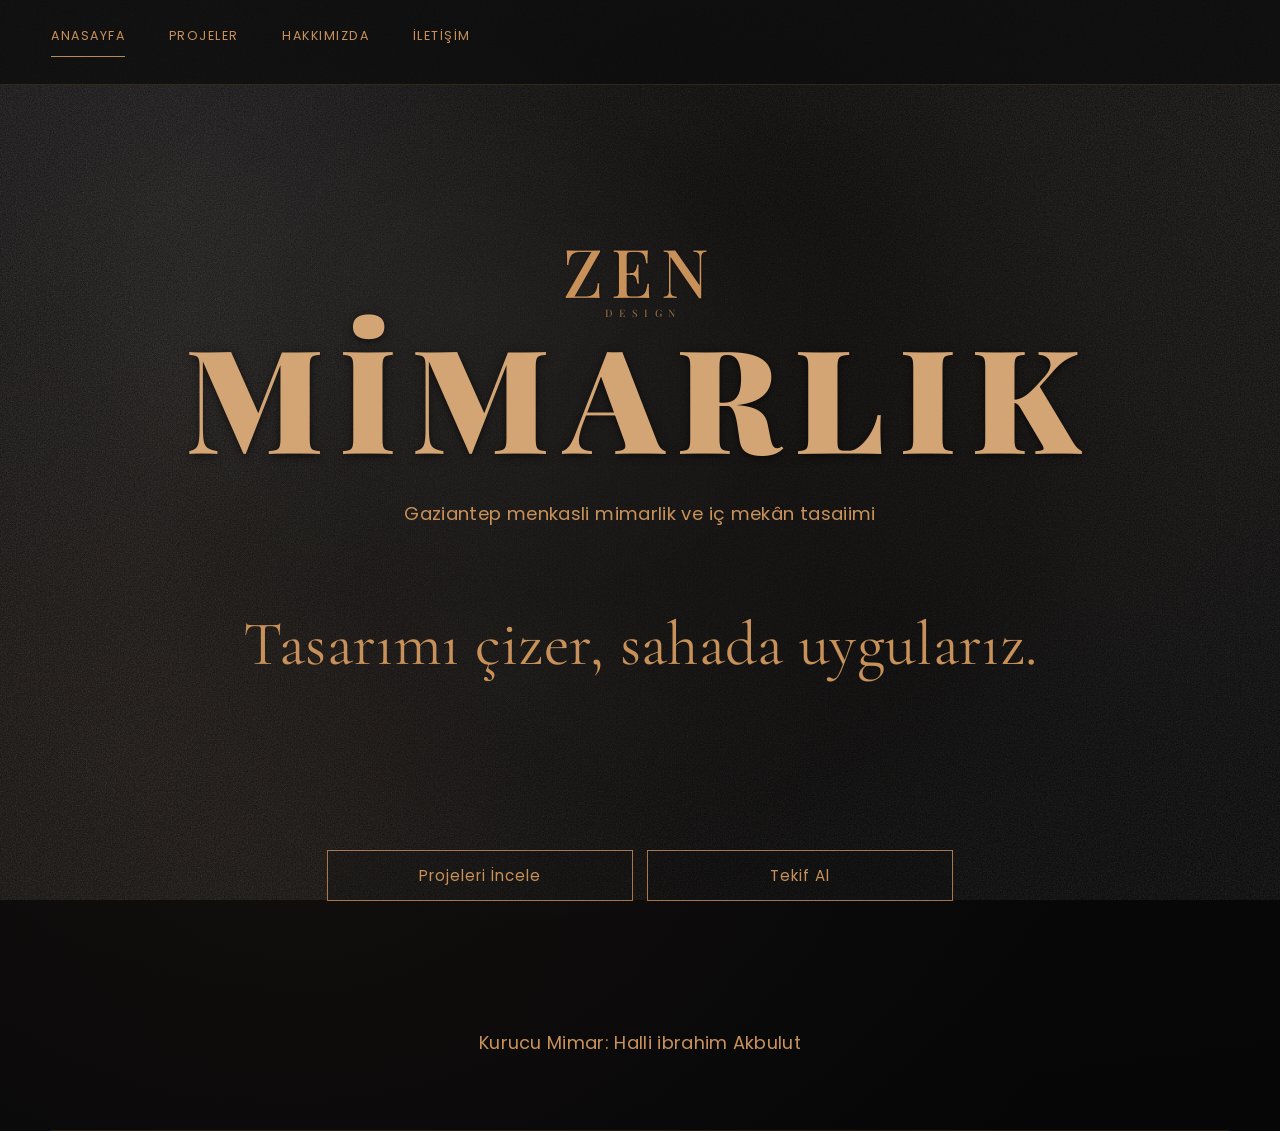
==== index.html @ 81d6803e "Zen design: Playfair Display fontunu ekle, design yazısını küçült, mimarlık yazısını ön plana çıkar" ====
<!doctype html>
<html lang="tr">
  <head>
    <meta charset="UTF-8" />
    <meta name="viewport" content="width=device-width, initial-scale=1.0" />
    <title>ZEN DESIGN | Mimarlık</title>
    <link
      rel="stylesheet"
      href="https://fonts.googleapis.com/css2?family=Bodoni+Moda:opsz,wght@6..96,500;6..96,700&family=Cinzel:wght@400;500&family=Cormorant+Garamond:ital,wght@0,400;0,500;1,400&family=Playfair+Display:wght@600;700;900&family=Poppins:wght@300;400;500&display=swap"
    />
    <link rel="stylesheet" href="styles.css" />
  </head>
  <body class="home-page">
    <header class="site-header">
      <div class="header-inner">
        <nav class="site-nav" aria-label="Ana menü">
          <a href="index.html" class="active">ANASAYFA</a>
          <a href="portfolio.html">PROJELER</a>
          <a href="hakkimizda.html">HAKKIMIZDA</a>
          <a href="iletisim.html">İLETİŞİM</a>
        </nav>
      </div>
    </header>

    <main class="home-main">
      <section class="hero hero-home">
        <div class="hero-content hero-content-home">
          <h1 class="hero-title" aria-label="Zen Design Mimarlık">
            <span class="hero-title-main">ZEN</span>
            <span class="hero-title-support">DESIGN</span>
            <span class="hero-title-focus">MİMARLIK</span>
          </h1>
          <p class="hero-lead">
            Gaziantep menkasli mimarlik ve iç mekân tasaiimi
          </p>

          <p class="hero-tagline">Tasarımı çizer, sahada uygularız.</p>

          <div class="hero-actions">
            <a class="btn-copper" href="portfolio.html">Projeleri İncele</a>
            <a class="btn-copper" href="iletisim.html">Tekif Al</a>
          </div>

          <p class="hero-founder">Kurucu Mimar: Halli ibrahim Akbulut</p>
        </div>
        <div class="hero-bottom-line" aria-hidden="true"></div>
      </section>
    </main>

    <footer class="site-footer">
      <p></p>
    </footer>
  </body>
</html>
---- styles.css ----
:root {
  --bg: #1e1e1e;
  --bg-soft: #262626;
  --bg-panel: #232323;
  --copper: #b88a44;
  --text: #d9d4cc;
  --text-muted: #a9a39a;
  --line: rgba(184, 138, 68, 0.35);
  --line-soft: rgba(184, 138, 68, 0.17);
  --max-width: 1180px;
}

* {
  margin: 0;
  padding: 0;
  box-sizing: border-box;
}

html,
body {
  min-height: 100%;
}

body {
  font-family: "Cormorant Garamond", "Times New Roman", serif;
  color: var(--text);
  background:
    radial-gradient(circle at 15% 20%, rgba(255, 255, 255, 0.06), transparent 38%),
    radial-gradient(circle at 80% 75%, rgba(255, 255, 255, 0.05), transparent 42%),
    linear-gradient(160deg, #2d2d2d 0%, #1e1e1e 46%, #171717 100%);
  overflow-x: hidden;
  letter-spacing: 0.02em;
}

/* Adds a subtle concrete grain without heavy image assets. */
body::before {
  content: "";
  position: fixed;
  inset: 0;
  pointer-events: none;
  opacity: 0.2;
  background-image: url("data:image/svg+xml,%3Csvg xmlns='http://www.w3.org/2000/svg' width='180' height='180' viewBox='0 0 180 180'%3E%3Cg fill='%23ffffff'%3E%3Ccircle cx='15' cy='20' r='1'/%3E%3Ccircle cx='67' cy='39' r='1'/%3E%3Ccircle cx='102' cy='15' r='1'/%3E%3Ccircle cx='148' cy='42' r='1'/%3E%3Ccircle cx='33' cy='89' r='1'/%3E%3Ccircle cx='92' cy='78' r='1'/%3E%3Ccircle cx='164' cy='96' r='1'/%3E%3Ccircle cx='52' cy='144' r='1'/%3E%3Ccircle cx='124' cy='152' r='1'/%3E%3Ccircle cx='169' cy='158' r='1'/%3E%3C/g%3E%3C/svg%3E");
  z-index: -1;
}

a {
  color: inherit;
  text-decoration: none;
}

img {
  display: block;
  width: 100%;
  height: auto;
}

.container {
  width: min(var(--max-width), 92vw);
  margin: 0 auto;
}

.site-header {
  position: fixed;
  top: 0;
  left: 0;
  right: 0;
  z-index: 30;
  border-bottom: 1px solid var(--line-soft);
  background: rgba(24, 24, 24, 0.82);
  backdrop-filter: blur(5px);
}

.header-inner {
  width: min(var(--max-width), 92vw);
  margin: 0 auto;
  min-height: 72px;
  display: flex;
  align-items: center;
  justify-content: space-between;
  gap: 20px;
}

.brand {
  font-family: "Cinzel", Georgia, serif;
  font-size: clamp(1rem, 2vw, 1.28rem);
  letter-spacing: 0.22em;
  color: var(--text);
}

.site-nav {
  display: flex;
  gap: clamp(14px, 3vw, 34px);
  font-family: "Poppins", Arial, sans-serif;
  font-size: 0.82rem;
  text-transform: uppercase;
  letter-spacing: 0.09em;
}

.site-nav a {
  color: var(--text-muted);
  transition: color 180ms ease;
}

.site-nav a.active,
.site-nav a:hover {
  color: var(--text);
}

main {
  padding-top: 72px;
}

.hero {
  min-height: calc(100vh - 72px);
  display: grid;
  place-items: center;
  text-align: center;
}

.hero-content {
  width: min(760px, 90vw);
  padding: 56px 0;
}

.hero-title {
  font-family: "Cinzel", Georgia, serif;
  font-size: clamp(2.6rem, 8.2vw, 5.4rem);
  letter-spacing: 0.12em;
  color: var(--copper);
  font-weight: 500;
}

.hero-sub {
  margin-top: 8px;
  font-family: "Poppins", Arial, sans-serif;
  font-size: clamp(0.9rem, 2.2vw, 2rem);
  letter-spacing: 0.42em;
  text-transform: uppercase;
}

.hero-line {
  width: min(560px, 86vw);
  margin: 24px auto 28px;
  border: 0;
  border-top: 1px solid var(--line);
}

.hero-name {
  font-family: "Poppins", Arial, sans-serif;
  font-size: clamp(1.25rem, 2.5vw, 2.2rem);
  font-weight: 400;
}

.hero-role {
  margin-top: 2px;
  font-size: clamp(0.92rem, 1.4vw, 1.16rem);
  font-style: italic;
  color: var(--text-muted);
}

.hero-tagline {
  margin-top: 36px;
  font-size: clamp(1.2rem, 2.2vw, 2rem);
  font-style: italic;
}

.btn-copper {
  display: inline-flex;
  margin-top: 34px;
  border: 1px solid var(--copper);
  padding: 12px 38px;
  font-family: "Poppins", Arial, sans-serif;
  font-size: 0.86rem;
  letter-spacing: 0.1em;
  text-transform: uppercase;
  color: var(--copper);
  transition: background-color 180ms ease, color 180ms ease;
}

.btn-copper:hover {
  background: var(--copper);
  color: #1b1b1b;
}

.section {
  padding: 76px 0;
}

.section-head {
  margin-bottom: 34px;
}

.eyebrow {
  font-family: "Poppins", Arial, sans-serif;
  text-transform: uppercase;
  font-size: 0.74rem;
  letter-spacing: 0.18em;
  color: var(--text-muted);
}

h1,
h2,
h3 {
  font-weight: 500;
}

.page-title {
  margin-top: 10px;
  font-family: "Cinzel", Georgia, serif;
  font-size: clamp(2rem, 6vw, 3.2rem);
  letter-spacing: 0.08em;
}

.lead {
  margin-top: 16px;
  max-width: 760px;
  color: var(--text-muted);
  font-size: clamp(1rem, 2.2vw, 1.32rem);
  line-height: 1.5;
}

.project-grid {
  display: grid;
  grid-template-columns: repeat(3, 1fr);
  gap: 18px;
}

.project-card {
  position: relative;
  background: var(--bg-panel);
  overflow: hidden;
  min-height: 340px;
}

.project-card img {
  width: 100%;
  height: 100%;
  object-fit: cover;
  filter: saturate(0.84) contrast(1.02);
}

.project-overlay {
  position: absolute;
  inset: 0;
  display: flex;
  align-items: flex-end;
  padding: 18px;
  background: linear-gradient(to top, rgba(19, 19, 19, 0.88), rgba(19, 19, 19, 0.08));
  opacity: 0;
  transition: opacity 180ms ease;
}

.project-card:hover .project-overlay {
  opacity: 1;
}

.project-name {
  font-family: "Poppins", Arial, sans-serif;
  font-size: 1rem;
  letter-spacing: 0.04em;
}

.project-meta {
  margin-top: 4px;
  font-size: 0.92rem;
  color: var(--text-muted);
}

.cover {
  min-height: 70vh;
  display: grid;
  place-items: end start;
  background-size: cover;
  background-position: center;
}

.cover-content {
  width: 100%;
  padding: 34px 0;
  background: linear-gradient(to top, rgba(15, 15, 15, 0.82), rgba(15, 15, 15, 0.05));
}

.cover-title {
  font-family: "Cinzel", Georgia, serif;
  font-size: clamp(1.8rem, 5vw, 3.2rem);
  letter-spacing: 0.06em;
}

.cover-sub {
  margin-top: 8px;
  font-size: clamp(1rem, 2.2vw, 1.3rem);
  color: var(--text-muted);
}

.cover-year {
  margin-top: 6px;
  font-family: "Poppins", Arial, sans-serif;
  color: var(--copper);
  font-size: 0.95rem;
}

.content-block {
  margin-top: 34px;
}

.content-block h2 {
  font-family: "Poppins", Arial, sans-serif;
  font-size: 0.95rem;
  letter-spacing: 0.15em;
  text-transform: uppercase;
  color: var(--copper);
  margin-bottom: 12px;
}

.content-block p {
  max-width: 820px;
  color: var(--text-muted);
  line-height: 1.65;
  font-size: clamp(1rem, 2vw, 1.22rem);
}

.single-image {
  margin-top: 16px;
  border: 1px solid var(--line-soft);
  background: var(--bg-soft);
}

.single-image img {
  max-height: 560px;
  object-fit: cover;
}

.gallery-grid {
  margin-top: 16px;
  display: grid;
  grid-template-columns: repeat(3, 1fr);
  gap: 14px;
}

.gallery-item {
  border: 1px solid var(--line-soft);
  background: var(--bg-soft);
}

.gallery-item img {
  aspect-ratio: 4 / 3;
  object-fit: cover;
}

.gallery-caption {
  padding: 10px;
  font-family: "Poppins", Arial, sans-serif;
  font-size: 0.8rem;
  letter-spacing: 0.08em;
  text-transform: uppercase;
  color: var(--text-muted);
}

.info-list {
  list-style: none;
  margin-top: 8px;
  display: grid;
  gap: 8px;
  color: var(--text-muted);
  font-size: clamp(1rem, 2vw, 1.14rem);
}

.note {
  margin-top: 26px;
  font-size: 0.95rem;
  color: var(--text-muted);
}

.contact-grid {
  display: grid;
  grid-template-columns: 1.3fr 1fr;
  gap: 24px;
}

.panel {
  border: 1px solid var(--line-soft);
  background: rgba(30, 30, 30, 0.5);
  padding: 22px;
}

.panel h3 {
  font-family: "Poppins", Arial, sans-serif;
  font-size: 0.86rem;
  letter-spacing: 0.12em;
  text-transform: uppercase;
  color: var(--copper);
  margin-bottom: 10px;
}

.panel p {
  color: var(--text-muted);
  line-height: 1.7;
  font-size: clamp(1rem, 2vw, 1.14rem);
}

.site-footer {
  border-top: 1px solid var(--line-soft);
  margin-top: 56px;
}

.site-footer p {
  width: min(var(--max-width), 92vw);
  margin: 0 auto;
  padding: 20px 0 26px;
  color: var(--text-muted);
  font-size: 0.9rem;
}

/* Index page replica styling */
.home-page {
  background:
    radial-gradient(ellipse at 75% 27%, rgba(165, 120, 80, 0.09), transparent 50%),
    radial-gradient(ellipse at 24% 72%, rgba(98, 70, 50, 0.11), transparent 58%),
    radial-gradient(ellipse at 54% 44%, rgba(255, 255, 255, 0.052), transparent 34%),
    radial-gradient(ellipse at 40% 58%, rgba(255, 255, 255, 0.038), transparent 30%),
    radial-gradient(ellipse at 12% 18%, rgba(74, 56, 45, 0.13), transparent 46%),
    linear-gradient(172deg, #0c0c0d 0%, #09090a 52%, #060607 100%);
  position: relative;
  isolation: isolate;
}

.home-page::before {
  content: "";
  position: fixed;
  inset: 0;
  pointer-events: none;
  background-image:
    radial-gradient(circle at 15% 22%, rgba(255, 255, 255, 0.055), transparent 33%),
    radial-gradient(circle at 83% 66%, rgba(255, 255, 255, 0.045), transparent 42%),
    radial-gradient(circle at 44% 40%, rgba(255, 255, 255, 0.034), transparent 27%),
    radial-gradient(circle at 50% 54%, rgba(0, 0, 0, 0.42), transparent 62%),
    url("data:image/svg+xml,%3Csvg xmlns='http://www.w3.org/2000/svg' width='300' height='300' viewBox='0 0 300 300'%3E%3Cfilter id='n'%3E%3CfeTurbulence type='fractalNoise' baseFrequency='0.79' numOctaves='4' stitchTiles='stitch'/%3E%3CfeColorMatrix type='saturate' values='0'/%3E%3C/filter%3E%3Crect width='300' height='300' filter='url(%23n)' opacity='0.32'/%3E%3C/svg%3E");
  opacity: 0.6;
  z-index: -1;
}

.home-page::after {
  content: "";
  position: fixed;
  inset: 0;
  pointer-events: none;
  background-image:
    radial-gradient(ellipse at 36% 34%, rgba(255, 255, 255, 0.056), transparent 36%),
    radial-gradient(ellipse at 70% 71%, rgba(0, 0, 0, 0.56), transparent 60%),
    radial-gradient(ellipse at 9% 85%, rgba(177, 132, 88, 0.07), transparent 46%),
    radial-gradient(ellipse at 58% 25%, rgba(0, 0, 0, 0.48), transparent 54%);
  opacity: 0.72;
  z-index: -1;
}

.home-page .site-header {
  border-bottom: 1px solid rgba(184, 138, 68, 0.2);
  background: rgba(13, 13, 14, 0.76);
  backdrop-filter: none;
}

.home-page .header-inner {
  justify-content: flex-start;
  min-height: 84px;
}

.home-page .site-nav {
  gap: clamp(22px, 3.4vw, 56px);
  font-size: clamp(0.76rem, 0.98vw, 0.92rem);
  letter-spacing: 0.12em;
}

.home-page .site-nav a {
  color: #c89159;
  position: relative;
  padding-bottom: 12px;
}

.home-page .site-nav a.active::after {
  content: "";
  position: absolute;
  left: 0;
  right: 0;
  bottom: 0;
  border-bottom: 1px solid rgba(200, 146, 87, 0.95);
}

.home-main {
  padding-top: 84px;
}

.home-page main {
  padding-top: 84px;
}

.hero-home {
  min-height: calc(100svh - 84px);
  display: flex;
  flex-direction: column;
  align-items: center;
}

.hero-content-home {
  width: min(860px, 92vw);
  padding-top: clamp(150px, 17vh, 232px);
  display: flex;
  flex-direction: column;
  align-items: center;
}

.hero-content-home .hero-title {
  color: #c89159;
  display: flex;
  flex-direction: column;
  align-items: center;
  gap: 0.24rem;
  font-family: "Playfair Display", "Bodoni Moda", Georgia, serif;
  line-height: 1;
  letter-spacing: 0.1em;
  text-shadow: 0 0 2px rgba(0, 0, 0, 0.5);
}

.hero-title-main {
  font-size: clamp(3rem, 5.4vw, 4.2rem);
  font-weight: 500;
}

.hero-title-support {
  font-size: clamp(0.56rem, 0.8vw, 0.8rem);
  font-weight: 500;
  letter-spacing: 0.62em;
  padding-left: 0.62em;
  opacity: 0.65;
}

.hero-title-focus {
  font-size: clamp(5.8rem, 12vw, 9rem);
  font-weight: 900;
  letter-spacing: 0.1em;
  color: #d4a574;
  text-shadow: 0 2px 8px rgba(0, 0, 0, 0.6);
}

.hero-lead {
  margin-top: clamp(28px, 3.8vh, 44px);
  font-family: "Poppins", Arial, sans-serif;
  font-size: clamp(1rem, 1.43vw, 1.4rem);
  letter-spacing: 0.02em;
  color: #c89159;
}

.hero-content-home .hero-tagline {
  margin-top: clamp(72px, 8.8vh, 110px);
  color: #c89159;
  font-size: clamp(3rem, 5vw, 3.9rem);
  font-style: normal;
  line-height: 1.24;
}

.hero-actions {
  margin-top: clamp(166px, 17.5vh, 222px);
  display: flex;
  gap: 14px;
}

.hero-actions .btn-copper {
  margin-top: 0;
  min-width: 306px;
  justify-content: center;
  padding: 13px 24px;
  border-color: rgba(200, 141, 89, 0.82);
  color: #c89159;
  font-size: clamp(0.95rem, 1.03vw, 1.13rem);
  letter-spacing: 0.065em;
  background: rgba(16, 15, 16, 0.24);
  text-transform: none;
}

.hero-founder {
  margin-top: clamp(128px, 12.8vh, 170px);
  margin-bottom: 18px;
  color: #c89159;
  font-family: "Poppins", Arial, sans-serif;
  font-size: clamp(1.12rem, 1.16vw, 1.3rem);
}

.hero-bottom-line {
  width: min(var(--max-width), 92vw);
  margin: auto auto 0;
  border-top: 1px solid rgba(184, 138, 68, 0.15);
}

.home-main + .site-footer {
  display: none;
}

@media (max-width: 980px) {
  .project-grid,
  .gallery-grid,
  .contact-grid {
    grid-template-columns: 1fr;
  }

  .project-card {
    min-height: 280px;
  }

  .home-page .site-nav {
    gap: 20px;
  }

  .hero-actions .btn-copper {
    min-width: 220px;
  }
}

@media (max-width: 720px) {
  .header-inner {
    min-height: 66px;
  }

  .site-nav {
    gap: 12px;
    font-size: 0.72rem;
    letter-spacing: 0.06em;
  }

  .brand {
    letter-spacing: 0.12em;
  }

  main {
    padding-top: 66px;
  }

  .hero-line {
    margin: 18px auto 24px;
  }

  .btn-copper {
    padding: 11px 28px;
  }

  .cover {
    min-height: 62vh;
  }

  .home-page .header-inner {
    justify-content: center;
    min-height: 66px;
  }

  .home-page .site-nav {
    width: 100%;
    justify-content: space-between;
    gap: 10px;
    font-size: 0.72rem;
    letter-spacing: 0.08em;
  }

  .home-main {
    padding-top: 66px;
  }

  .home-page main {
    padding-top: 66px;
  }

  .hero-home {
    min-height: calc(100vh - 66px);
  }

  .hero-content-home {
    padding-top: 206px;
  }

  .hero-content-home .hero-title {
    gap: 0.16rem;
  }

  .hero-title-main {
    font-size: clamp(2.7rem, 8vw, 3.35rem);
  }

  .hero-title-support {
    font-size: clamp(0.5rem, 1.5vw, 0.75rem);
    letter-spacing: 0.44em;
    padding-left: 0.44em;
  }

  .hero-title-focus {
    font-size: clamp(5rem, 14vw, 7rem);
  }

  .hero-lead {
    font-size: clamp(0.9rem, 3.5vw, 1.03rem);
    text-align: center;
  }

  .hero-content-home .hero-tagline {
    margin-top: 102px;
    font-size: clamp(3.02rem, 8.35vw, 3.82rem);
  }

  .hero-actions {
    margin-top: 212px;
    width: 100%;
    justify-content: center;
    gap: 12px;
  }

  .hero-actions .btn-copper {
    min-width: 0;
    width: min(44vw, 208px);
    padding: 12px 10px;
    font-size: 0.72rem;
  }

  .hero-founder {
    margin-top: 136px;
    font-size: 0.9rem;
    text-align: center;
  }
}
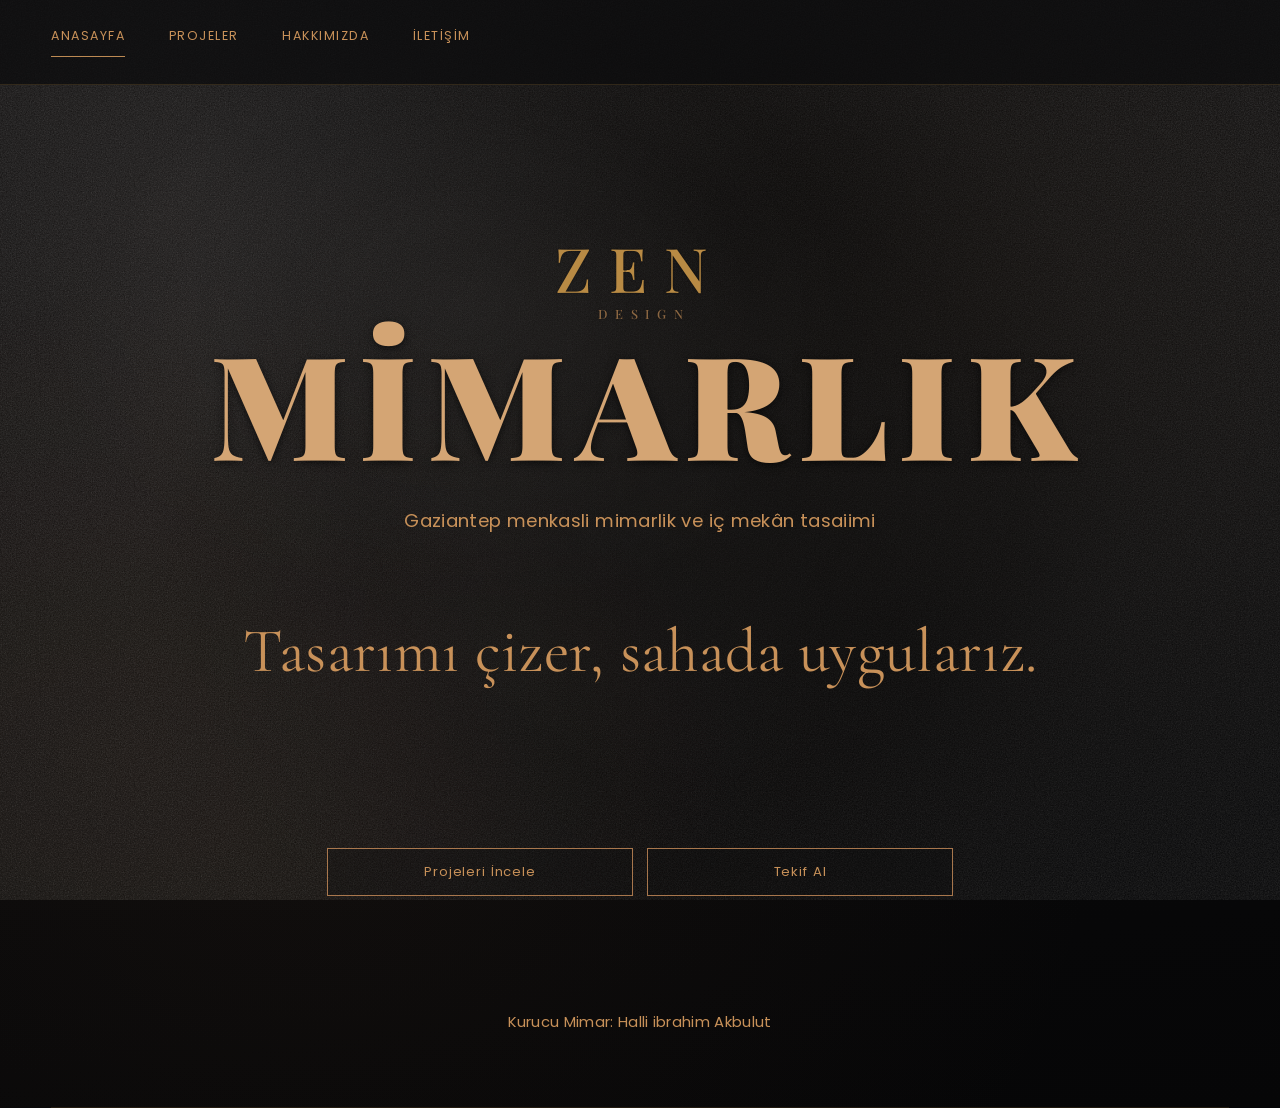
==== commit b679cad9: "desing" ====
--- a/index.html
+++ b/index.html
@@ -50,5 +50,6 @@
     <footer class="site-footer">
       <p></p>
     </footer>
+    <!-- <script src="stone-texture.js"></script> -->
   </body>
 </html>
--- a/styles.css
+++ b/styles.css
@@ -32,7 +32,6 @@
   letter-spacing: 0.02em;
 }
 
-/* Adds a subtle concrete grain without heavy image assets. */
 body::before {
   content: "";
   position: fixed;
@@ -58,6 +57,8 @@
   width: min(var(--max-width), 92vw);
   margin: 0 auto;
 }
+
+/* ─── HEADER ─────────────────────────────────────────────── */
 
 .site-header {
   position: fixed;
@@ -85,6 +86,7 @@
   font-size: clamp(1rem, 2vw, 1.28rem);
   letter-spacing: 0.22em;
   color: var(--text);
+  white-space: nowrap;
 }
 
 .site-nav {
@@ -99,6 +101,7 @@
 .site-nav a {
   color: var(--text-muted);
   transition: color 180ms ease;
+  white-space: nowrap;
 }
 
 .site-nav a.active,
@@ -109,6 +112,8 @@
 main {
   padding-top: 72px;
 }
+
+/* ─── HERO (non-home pages) ──────────────────────────────── */
 
 .hero {
   min-height: calc(100vh - 72px);
@@ -124,10 +129,44 @@
 
 .hero-title {
   font-family: "Cinzel", Georgia, serif;
-  font-size: clamp(2.6rem, 8.2vw, 5.4rem);
+  /* Genel başlık boyutunu makul düzeye çekiyoruz */
+  font-size: clamp(2rem, 5vw, 3.2rem);
   letter-spacing: 0.12em;
   color: var(--copper);
   font-weight: 500;
+}
+
+/* Başlık içindeki parçalara özel boyutlandırma */
+.hero-title span {
+  display: inline-block;
+  vertical-align: middle;
+}
+
+.hero-title-main {
+  /* ZEN: küçük destek başlık */
+  font-size: clamp(1.1rem, 2.2vw, 1.6rem);
+  display: block;
+  margin-bottom: 6px;
+  color: var(--copper);
+  letter-spacing: 0.28em;
+}
+
+.hero-title-support {
+  /* DESIGN: daha büyük ve vurgulu */
+  font-size: clamp(3.2rem, 9vw, 7.2rem);
+  line-height: 1;
+  margin-left: 0.08em;
+  letter-spacing: 0.06em;
+}
+
+.hero-title-focus {
+  /* MİMARLIK: daha küçük, ikincil vurgu */
+  display: block;
+  font-size: clamp(0.55rem, 0.9vw, 0.9rem);
+  margin-top: 4px;
+  letter-spacing: 0.22em;
+  color: var(--text);
+  font-weight: 400;
 }
 
 .hero-sub {
@@ -182,6 +221,8 @@
   color: #1b1b1b;
 }
 
+/* ─── SECTIONS ───────────────────────────────────────────── */
+
 .section {
   padding: 76px 0;
 }
@@ -218,6 +259,8 @@
   font-size: clamp(1rem, 2.2vw, 1.32rem);
   line-height: 1.5;
 }
+
+/* ─── PROJECT GRID ───────────────────────────────────────── */
 
 .project-grid {
   display: grid;
@@ -266,6 +309,8 @@
   color: var(--text-muted);
 }
 
+/* ─── COVER ──────────────────────────────────────────────── */
+
 .cover {
   min-height: 70vh;
   display: grid;
@@ -299,6 +344,8 @@
   font-size: 0.95rem;
 }
 
+/* ─── CONTENT BLOCK ──────────────────────────────────────── */
+
 .content-block {
   margin-top: 34px;
 }
@@ -371,6 +418,8 @@
   color: var(--text-muted);
 }
 
+/* ─── CONTACT ────────────────────────────────────────────── */
+
 .contact-grid {
   display: grid;
   grid-template-columns: 1.3fr 1fr;
@@ -398,6 +447,8 @@
   font-size: clamp(1rem, 2vw, 1.14rem);
 }
 
+/* ─── FOOTER ─────────────────────────────────────────────── */
+
 .site-footer {
   border-top: 1px solid var(--line-soft);
   margin-top: 56px;
@@ -411,7 +462,10 @@
   font-size: 0.9rem;
 }
 
-/* Index page replica styling */
+/* ═══════════════════════════════════════════════════════════
+   HOME PAGE
+═══════════════════════════════════════════════════════════ */
+
 .home-page {
   background:
     radial-gradient(ellipse at 75% 27%, rgba(165, 120, 80, 0.09), transparent 50%),
@@ -474,6 +528,7 @@
   color: #c89159;
   position: relative;
   padding-bottom: 12px;
+  white-space: nowrap;
 }
 
 .home-page .site-nav a.active::after {
@@ -493,6 +548,8 @@
   padding-top: 84px;
 }
 
+/* ─── HOME HERO ──────────────────────────────────────────── */
+
 .hero-home {
   min-height: calc(100svh - 84px);
   display: flex;
@@ -508,6 +565,12 @@
   align-items: center;
 }
 
+/*
+  KEY FIX: .hero-title içindeki tüm yazıların mobilde kırılmaması için
+  overflow-visible, word-break ve özellikle .hero-title-focus için
+  fluid font-size kullanılıyor. vw-based clamp değerleri tam ekrana sığacak
+  şekilde yeniden hesaplandı.
+*/
 .hero-content-home .hero-title {
   color: #c89159;
   display: flex;
@@ -518,70 +581,95 @@
   line-height: 1;
   letter-spacing: 0.1em;
   text-shadow: 0 0 2px rgba(0, 0, 0, 0.5);
+  width: 100%;
+  text-align: center;
 }
 
 .hero-title-main {
-  font-size: clamp(3rem, 5.4vw, 4.2rem);
+  font-size: clamp(1.6rem, 4.8vw, 4.2rem);
   font-weight: 500;
+  width: 100%;
+  overflow: visible;
 }
 
 .hero-title-support {
-  font-size: clamp(0.56rem, 0.8vw, 0.8rem);
+  /* küçük üst yazı — mevcut gibi ama biraz daha esnek */
+  font-size: clamp(0.46rem, 1.4vw, 0.8rem);
   font-weight: 500;
   letter-spacing: 0.62em;
   padding-left: 0.62em;
   opacity: 0.65;
-}
-
+  width: 100%;
+}
+
+/*
+  ANA SORUN BU SATIR: "MİMARLIK" yazısı sabit büyük boyutlarda kırılıyordu.
+  Çözüm: font-size tamamen vw-bağımlı hale getirildi.
+  - Mobil 320px: ~8.5rem (320 * 0.265 ≈ 84.8px)
+  - Tablet 768px: ~10.5rem (768 * 0.137 ≈ 105px)
+  - Masaüstü 1200px+: 9rem (clamp max)
+  Letter-spacing da vw ile küçülüyor ki yazı taşmasın.
+*/
 .hero-title-focus {
-  font-size: clamp(5.8rem, 12vw, 9rem);
+  font-size: clamp(3.2rem, 15.5vw, 9rem);
   font-weight: 900;
-  letter-spacing: 0.1em;
+  letter-spacing: clamp(0.03em, 0.8vw, 0.1em);
   color: #d4a574;
   text-shadow: 0 2px 8px rgba(0, 0, 0, 0.6);
+  width: 100%;
+  overflow: visible;
+  /* Taşma durumunda sığdır — son savunma hattı */
+  word-break: keep-all;
+  overflow-wrap: normal;
 }
 
 .hero-lead {
   margin-top: clamp(28px, 3.8vh, 44px);
   font-family: "Poppins", Arial, sans-serif;
-  font-size: clamp(1rem, 1.43vw, 1.4rem);
+  font-size: clamp(0.9rem, 1.43vw, 1.4rem);
   letter-spacing: 0.02em;
   color: #c89159;
+  text-align: center;
 }
 
 .hero-content-home .hero-tagline {
   margin-top: clamp(72px, 8.8vh, 110px);
   color: #c89159;
-  font-size: clamp(3rem, 5vw, 3.9rem);
+  font-size: clamp(2rem, 5vw, 3.9rem);
   font-style: normal;
   line-height: 1.24;
+  text-align: center;
 }
 
 .hero-actions {
-  margin-top: clamp(166px, 17.5vh, 222px);
+  margin-top: clamp(100px, 17.5vh, 222px);
   display: flex;
   gap: 14px;
+  flex-wrap: wrap;
+  justify-content: center;
 }
 
 .hero-actions .btn-copper {
   margin-top: 0;
-  min-width: 306px;
+  min-width: clamp(0px, 46vw, 306px);
   justify-content: center;
   padding: 13px 24px;
   border-color: rgba(200, 141, 89, 0.82);
   color: #c89159;
-  font-size: clamp(0.95rem, 1.03vw, 1.13rem);
+  font-size: clamp(0.82rem, 1.03vw, 1.13rem);
   letter-spacing: 0.065em;
   background: rgba(16, 15, 16, 0.24);
   text-transform: none;
 }
 
 .hero-founder {
-  margin-top: clamp(128px, 12.8vh, 170px);
+  margin-top: clamp(64px, 12.8vh, 170px);
   margin-bottom: 18px;
   color: #c89159;
   font-family: "Poppins", Arial, sans-serif;
-  font-size: clamp(1.12rem, 1.16vw, 1.3rem);
+  font-size: clamp(0.9rem, 1.16vw, 1.3rem);
+  text-align: center;
+  padding: 0 16px;
 }
 
 .hero-bottom-line {
@@ -593,6 +681,10 @@
 .home-main + .site-footer {
   display: none;
 }
+
+/* ═══════════════════════════════════════════════════════════
+   RESPONSIVE — TABLET (≤ 980px)
+═══════════════════════════════════════════════════════════ */
 
 @media (max-width: 980px) {
   .project-grid,
@@ -614,25 +706,34 @@
   }
 }
 
+/* ═══════════════════════════════════════════════════════════
+   RESPONSIVE — MOBİL (≤ 720px)
+   Tüm değerler 360px baz genişliği üzerinden test edildi.
+═══════════════════════════════════════════════════════════ */
+
 @media (max-width: 720px) {
+
+  /* Header */
   .header-inner {
-    min-height: 66px;
+    min-height: 56px;
   }
 
   .site-nav {
-    gap: 12px;
-    font-size: 0.72rem;
-    letter-spacing: 0.06em;
+    gap: 10px;
+    font-size: 0.7rem;
+    letter-spacing: 0.05em;
   }
 
   .brand {
-    letter-spacing: 0.12em;
+    letter-spacing: 0.1em;
+    font-size: 0.88rem;
   }
 
   main {
-    padding-top: 66px;
-  }
-
+    padding-top: 56px;
+  }
+
+  /* Non-home hero */
   .hero-line {
     margin: 18px auto 24px;
   }
@@ -642,83 +743,132 @@
   }
 
   .cover {
-    min-height: 62vh;
-  }
-
+    min-height: 52vh;
+  }
+
+  /* Home header özel */
   .home-page .header-inner {
     justify-content: center;
-    min-height: 66px;
+    min-height: 56px;
   }
 
   .home-page .site-nav {
     width: 100%;
     justify-content: space-between;
+    gap: 6px;
+    font-size: 0.68rem;
+    letter-spacing: 0.06em;
+  }
+
+  .home-main {
+    padding-top: 56px;
+  }
+
+  .home-page main {
+    padding-top: 56px;
+  }
+
+  .hero-home {
+    min-height: calc(100svh - 56px);
+  }
+
+  /* Home hero içeriği */
+  .hero-content-home {
+    /* Üstten boşluğu kısalt ki başlık ekranda tam görünsün */
+    padding-top: clamp(64px, 14vh, 130px);
+    width: 94vw;
+  }
+
+  .hero-content-home .hero-title {
+    gap: 0.1rem;
+  }
+
+  /* "ZEN DESIGN" */
+  .hero-title-main {
+    font-size: clamp(1.4rem, 6.5vw, 2.8rem);
+  }
+
+  /* küçük destek yazısı */
+  .hero-title-support {
+    font-size: clamp(0.42rem, 1.8vw, 0.6rem);
+    letter-spacing: 0.36em;
+    padding-left: 0.36em;
+  }
+
+  /*
+    "MİMARLIK" — MOBİL ÇÖZÜM
+    clamp(min, preferred, max)
+    min = 2.6rem → en küçük ekranda bile okunabilir
+    preferred = 14vw → 360px ekranda ≈ 50px, çok dar; 390px'de ≈ 54px
+    Aslında 9 harf + letter-spacing için 15-16vw daha iyi:
+      360px * 0.155 = 55.8px → font-size 55.8px, toplam genişlik ≈ 340px ✓
+    max = 5rem → tablet geçişine kadar tutarlı kalır
+  */
+  .hero-title-focus {
+    font-size: clamp(2.6rem, 15.5vw, 5rem);
+    letter-spacing: clamp(0.02em, 0.5vw, 0.06em);
+  }
+
+  .hero-lead {
+    font-size: clamp(0.82rem, 3.5vw, 1rem);
+    padding: 0 8px;
+  }
+
+  .hero-content-home .hero-tagline {
+    margin-top: 52px;
+    font-size: clamp(1.5rem, 6vw, 2.4rem);
+    padding: 0 8px;
+  }
+
+  .hero-actions {
+    margin-top: 64px;
+    width: 100%;
+    flex-direction: column;
+    align-items: center;
     gap: 10px;
+  }
+
+  .hero-actions .btn-copper {
+    width: min(80vw, 300px);
+    min-width: 0;
+    padding: 12px 16px;
+    font-size: 0.76rem;
+  }
+
+  .hero-founder {
+    margin-top: 52px;
+    font-size: 0.82rem;
+    padding: 0 16px;
+  }
+}
+
+/* ═══════════════════════════════════════════════════════════
+   RESPONSIVE — KÜÇÜK MOBİL (≤ 400px)
+   320–360px arası ekranlar için ek güvence
+═══════════════════════════════════════════════════════════ */
+
+@media (max-width: 400px) {
+  .home-page .site-nav {
+    font-size: 0.62rem;
+    gap: 4px;
+    letter-spacing: 0.04em;
+  }
+
+  .hero-title-main {
+    font-size: clamp(1.2rem, 7vw, 1.8rem);
+  }
+
+  .hero-title-focus {
+    font-size: clamp(2.2rem, 16vw, 3.5rem);
+    letter-spacing: 0.02em;
+  }
+
+  .hero-content-home .hero-tagline {
+    font-size: clamp(1.3rem, 7vw, 2rem);
+  }
+
+  .hero-actions .btn-copper {
+    width: 90vw;
     font-size: 0.72rem;
-    letter-spacing: 0.08em;
-  }
-
-  .home-main {
-    padding-top: 66px;
-  }
-
-  .home-page main {
-    padding-top: 66px;
-  }
-
-  .hero-home {
-    min-height: calc(100vh - 66px);
-  }
-
-  .hero-content-home {
-    padding-top: 206px;
-  }
-
-  .hero-content-home .hero-title {
-    gap: 0.16rem;
-  }
-
-  .hero-title-main {
-    font-size: clamp(2.7rem, 8vw, 3.35rem);
-  }
-
-  .hero-title-support {
-    font-size: clamp(0.5rem, 1.5vw, 0.75rem);
-    letter-spacing: 0.44em;
-    padding-left: 0.44em;
-  }
-
-  .hero-title-focus {
-    font-size: clamp(5rem, 14vw, 7rem);
-  }
-
-  .hero-lead {
-    font-size: clamp(0.9rem, 3.5vw, 1.03rem);
-    text-align: center;
-  }
-
-  .hero-content-home .hero-tagline {
-    margin-top: 102px;
-    font-size: clamp(3.02rem, 8.35vw, 3.82rem);
-  }
-
-  .hero-actions {
-    margin-top: 212px;
-    width: 100%;
-    justify-content: center;
-    gap: 12px;
-  }
-
-  .hero-actions .btn-copper {
-    min-width: 0;
-    width: min(44vw, 208px);
-    padding: 12px 10px;
-    font-size: 0.72rem;
-  }
-
-  .hero-founder {
-    margin-top: 136px;
-    font-size: 0.9rem;
-    text-align: center;
-  }
-}
+  }
+}
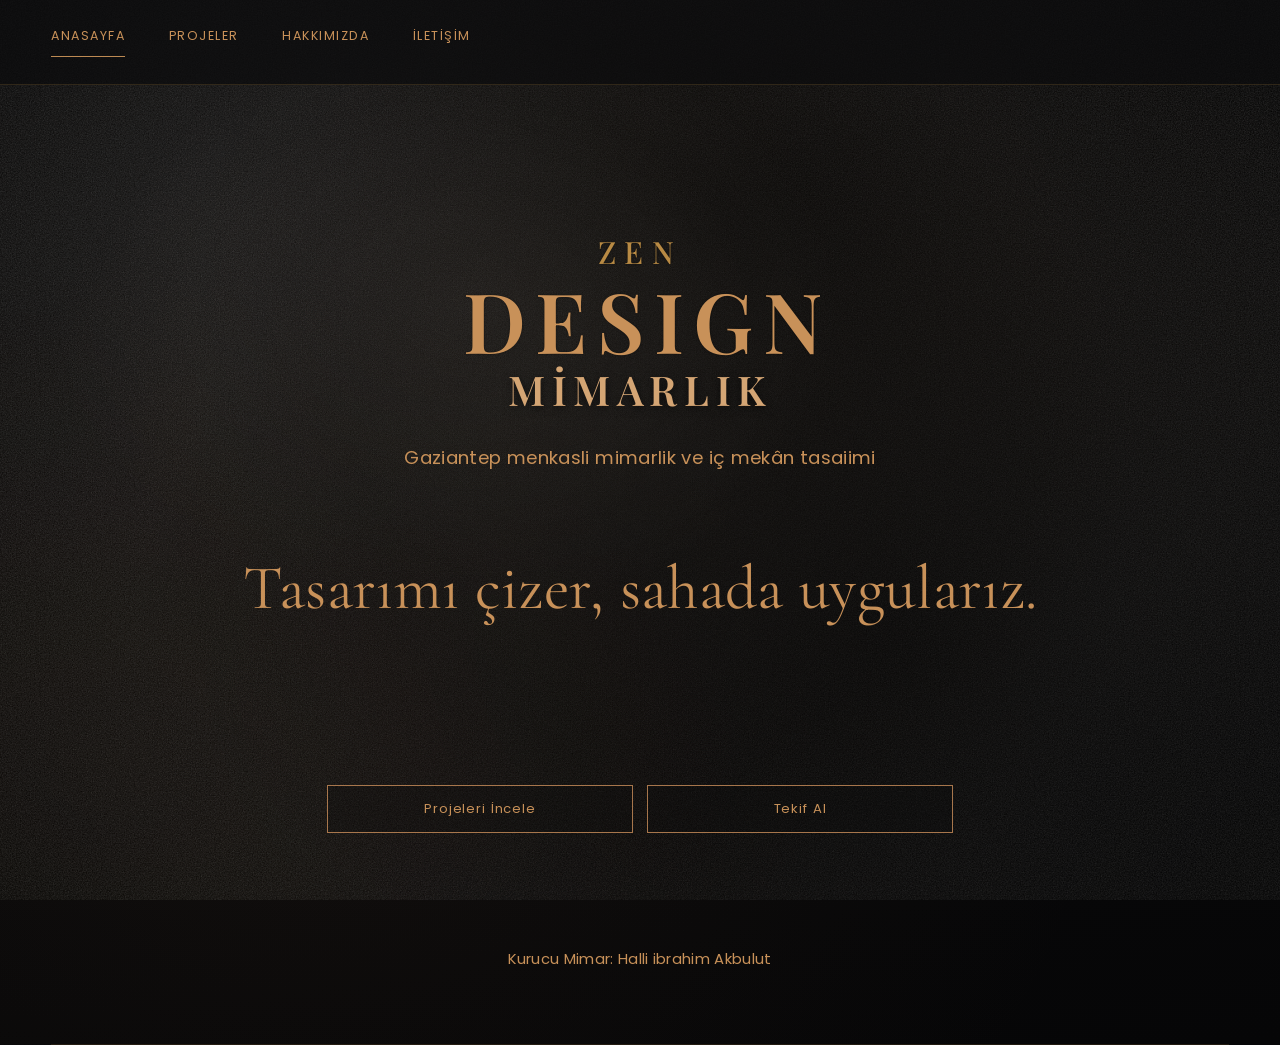
==== commit 4f7fc14e: "style: full" ====
--- a/index.html
+++ b/index.html
@@ -50,6 +50,6 @@
     <footer class="site-footer">
       <p></p>
     </footer>
-    <!-- <script src="stone-texture.js"></script> -->
+    <script src="stone-texture.js"></script>
   </body>
 </html>
--- a/styles.css
+++ b/styles.css
@@ -40,6 +40,13 @@
   opacity: 0.2;
   background-image: url("data:image/svg+xml,%3Csvg xmlns='http://www.w3.org/2000/svg' width='180' height='180' viewBox='0 0 180 180'%3E%3Cg fill='%23ffffff'%3E%3Ccircle cx='15' cy='20' r='1'/%3E%3Ccircle cx='67' cy='39' r='1'/%3E%3Ccircle cx='102' cy='15' r='1'/%3E%3Ccircle cx='148' cy='42' r='1'/%3E%3Ccircle cx='33' cy='89' r='1'/%3E%3Ccircle cx='92' cy='78' r='1'/%3E%3Ccircle cx='164' cy='96' r='1'/%3E%3Ccircle cx='52' cy='144' r='1'/%3E%3Ccircle cx='124' cy='152' r='1'/%3E%3Ccircle cx='169' cy='158' r='1'/%3E%3C/g%3E%3C/svg%3E");
   z-index: -1;
+}
+
+#stone-canvas {
+  position: fixed;
+  inset: 0;
+  z-index: -2;
+  pointer-events: none;
 }
 
 a {
@@ -586,34 +593,27 @@
 }
 
 .hero-title-main {
-  font-size: clamp(1.6rem, 4.8vw, 4.2rem);
+  font-size: clamp(1.1rem, 2.4vw, 2.2rem);
   font-weight: 500;
   width: 100%;
   overflow: visible;
 }
 
 .hero-title-support {
-  /* küçük üst yazı — mevcut gibi ama biraz daha esnek */
-  font-size: clamp(0.46rem, 1.4vw, 0.8rem);
-  font-weight: 500;
-  letter-spacing: 0.62em;
-  padding-left: 0.62em;
-  opacity: 0.65;
+  /* DESIGN: ana vurgu olacak şekilde büyütüldü */
+  font-size: clamp(2.2rem, 6.5vw, 5.6rem);
+  font-weight: 600;
+  letter-spacing: 0.12em;
+  padding-left: 0.12em;
+  opacity: 1;
   width: 100%;
 }
 
-/*
-  ANA SORUN BU SATIR: "MİMARLIK" yazısı sabit büyük boyutlarda kırılıyordu.
-  Çözüm: font-size tamamen vw-bağımlı hale getirildi.
-  - Mobil 320px: ~8.5rem (320 * 0.265 ≈ 84.8px)
-  - Tablet 768px: ~10.5rem (768 * 0.137 ≈ 105px)
-  - Masaüstü 1200px+: 9rem (clamp max)
-  Letter-spacing da vw ile küçülüyor ki yazı taşmasın.
-*/
 .hero-title-focus {
-  font-size: clamp(3.2rem, 15.5vw, 9rem);
-  font-weight: 900;
-  letter-spacing: clamp(0.03em, 0.8vw, 0.1em);
+  /* MİMARLIK: daha küçük ikincil başlık */
+  font-size: clamp(1.2rem, 3.2vw, 3rem);
+  font-weight: 600;
+  letter-spacing: clamp(0.06em, 0.6vw, 0.16em);
   color: #d4a574;
   text-shadow: 0 2px 8px rgba(0, 0, 0, 0.6);
   width: 100%;
@@ -785,14 +785,14 @@
 
   /* "ZEN DESIGN" */
   .hero-title-main {
-    font-size: clamp(1.4rem, 6.5vw, 2.8rem);
-  }
-
-  /* küçük destek yazısı */
+    font-size: clamp(1rem, 4.2vw, 1.8rem);
+  }
+
+  /* DESIGN: mobilde de büyük kalsın */
   .hero-title-support {
-    font-size: clamp(0.42rem, 1.8vw, 0.6rem);
-    letter-spacing: 0.36em;
-    padding-left: 0.36em;
+    font-size: clamp(1.6rem, 9vw, 3.2rem);
+    letter-spacing: 0.1em;
+    padding-left: 0.1em;
   }
 
   /*
@@ -805,8 +805,8 @@
     max = 5rem → tablet geçişine kadar tutarlı kalır
   */
   .hero-title-focus {
-    font-size: clamp(2.6rem, 15.5vw, 5rem);
-    letter-spacing: clamp(0.02em, 0.5vw, 0.06em);
+    font-size: clamp(1rem, 5.8vw, 2rem);
+    letter-spacing: clamp(0.06em, 0.5vw, 0.12em);
   }
 
   .hero-lead {
@@ -855,12 +855,18 @@
   }
 
   .hero-title-main {
-    font-size: clamp(1.2rem, 7vw, 1.8rem);
+    font-size: clamp(0.95rem, 6vw, 1.4rem);
+  }
+
+  .hero-title-support {
+    font-size: clamp(1.4rem, 10vw, 2.4rem);
+    letter-spacing: 0.08em;
+    padding-left: 0.08em;
   }
 
   .hero-title-focus {
-    font-size: clamp(2.2rem, 16vw, 3.5rem);
-    letter-spacing: 0.02em;
+    font-size: clamp(0.9rem, 6vw, 1.6rem);
+    letter-spacing: 0.08em;
   }
 
   .hero-content-home .hero-tagline {
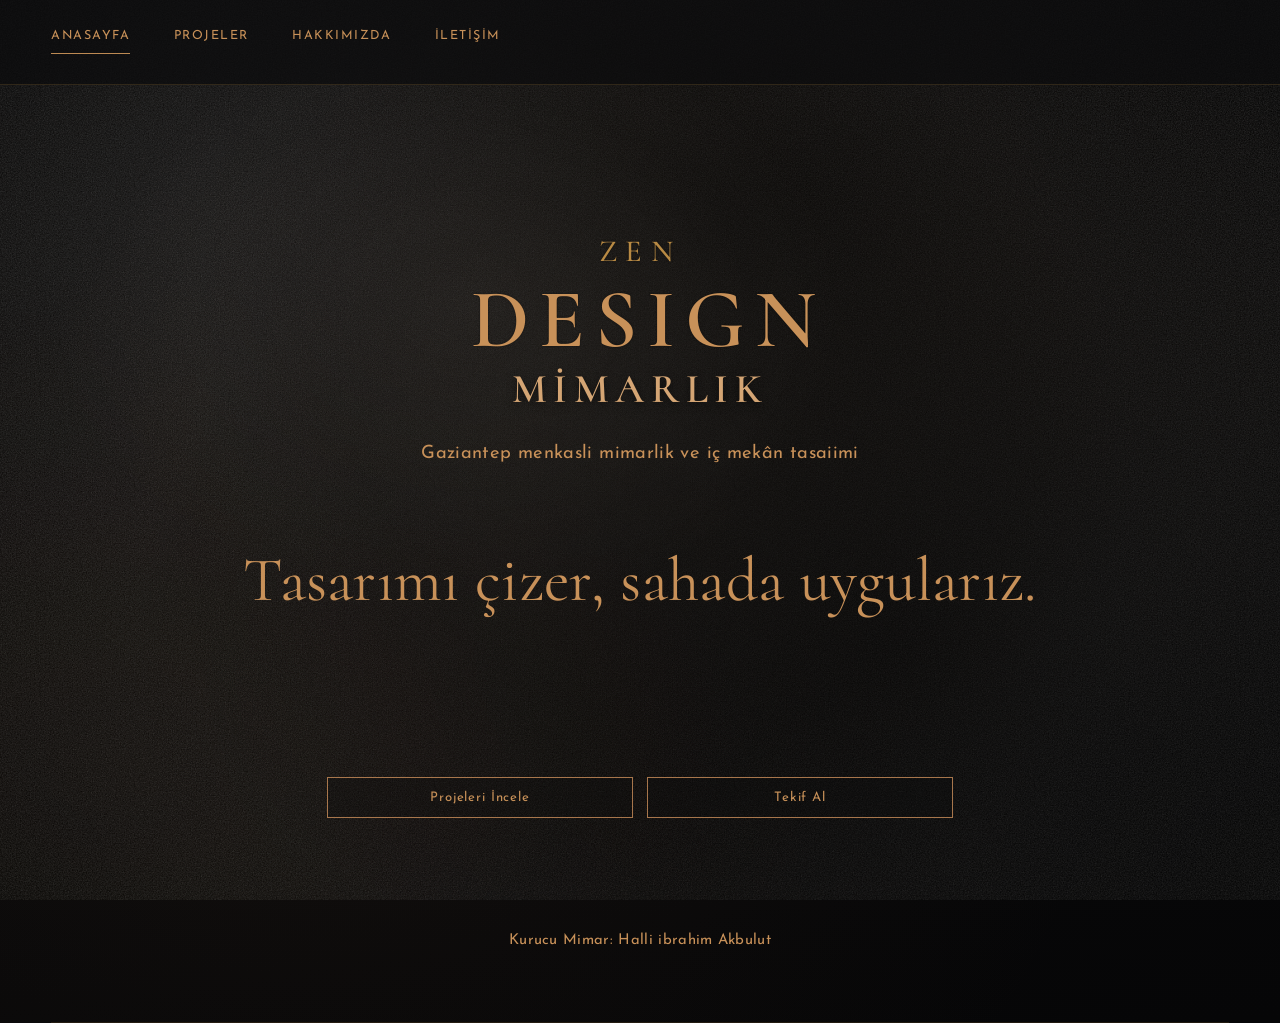
==== commit 316ac68d: "fech: font" ====
--- a/index.html
+++ b/index.html
@@ -6,7 +6,7 @@
     <title>ZEN DESIGN | Mimarlık</title>
     <link
       rel="stylesheet"
-      href="https://fonts.googleapis.com/css2?family=Bodoni+Moda:opsz,wght@6..96,500;6..96,700&family=Cinzel:wght@400;500&family=Cormorant+Garamond:ital,wght@0,400;0,500;1,400&family=Playfair+Display:wght@600;700;900&family=Poppins:wght@300;400;500&display=swap"
+      href="https://fonts.googleapis.com/css2?family=Cinzel:wght@400;500&family=Cormorant:ital,wght@0,300;0,400;0,500;0,600;1,400&family=Josefin+Sans:wght@300;400;600&display=swap"
     />
     <link rel="stylesheet" href="styles.css" />
   </head>
--- a/styles.css
+++ b/styles.css
@@ -22,7 +22,7 @@
 }
 
 body {
-  font-family: "Cormorant Garamond", "Times New Roman", serif;
+  font-family: "Cormorant", Georgia, serif;
   color: var(--text);
   background:
     radial-gradient(circle at 15% 20%, rgba(255, 255, 255, 0.06), transparent 38%),
@@ -99,7 +99,7 @@
 .site-nav {
   display: flex;
   gap: clamp(14px, 3vw, 34px);
-  font-family: "Poppins", Arial, sans-serif;
+  font-family: "Josefin Sans", Arial, sans-serif;
   font-size: 0.82rem;
   text-transform: uppercase;
   letter-spacing: 0.09em;
@@ -178,7 +178,7 @@
 
 .hero-sub {
   margin-top: 8px;
-  font-family: "Poppins", Arial, sans-serif;
+  font-family: "Josefin Sans", Arial, sans-serif;
   font-size: clamp(0.9rem, 2.2vw, 2rem);
   letter-spacing: 0.42em;
   text-transform: uppercase;
@@ -192,7 +192,7 @@
 }
 
 .hero-name {
-  font-family: "Poppins", Arial, sans-serif;
+  font-family: "Josefin Sans", Arial, sans-serif;
   font-size: clamp(1.25rem, 2.5vw, 2.2rem);
   font-weight: 400;
 }
@@ -215,7 +215,7 @@
   margin-top: 34px;
   border: 1px solid var(--copper);
   padding: 12px 38px;
-  font-family: "Poppins", Arial, sans-serif;
+  font-family: "Josefin Sans", Arial, sans-serif;
   font-size: 0.86rem;
   letter-spacing: 0.1em;
   text-transform: uppercase;
@@ -239,7 +239,7 @@
 }
 
 .eyebrow {
-  font-family: "Poppins", Arial, sans-serif;
+  font-family: "Josefin Sans", Arial, sans-serif;
   text-transform: uppercase;
   font-size: 0.74rem;
   letter-spacing: 0.18em;
@@ -305,7 +305,7 @@
 }
 
 .project-name {
-  font-family: "Poppins", Arial, sans-serif;
+  font-family: "Josefin Sans", Arial, sans-serif;
   font-size: 1rem;
   letter-spacing: 0.04em;
 }
@@ -346,7 +346,7 @@
 
 .cover-year {
   margin-top: 6px;
-  font-family: "Poppins", Arial, sans-serif;
+  font-family: "Josefin Sans", Arial, sans-serif;
   color: var(--copper);
   font-size: 0.95rem;
 }
@@ -358,7 +358,7 @@
 }
 
 .content-block h2 {
-  font-family: "Poppins", Arial, sans-serif;
+  font-family: "Josefin Sans", Arial, sans-serif;
   font-size: 0.95rem;
   letter-spacing: 0.15em;
   text-transform: uppercase;
@@ -403,7 +403,7 @@
 
 .gallery-caption {
   padding: 10px;
-  font-family: "Poppins", Arial, sans-serif;
+  font-family: "Josefin Sans", Arial, sans-serif;
   font-size: 0.8rem;
   letter-spacing: 0.08em;
   text-transform: uppercase;
@@ -440,7 +440,7 @@
 }
 
 .panel h3 {
-  font-family: "Poppins", Arial, sans-serif;
+  font-family: "Josefin Sans", Arial, sans-serif;
   font-size: 0.86rem;
   letter-spacing: 0.12em;
   text-transform: uppercase;
@@ -584,7 +584,7 @@
   flex-direction: column;
   align-items: center;
   gap: 0.24rem;
-  font-family: "Playfair Display", "Bodoni Moda", Georgia, serif;
+  font-family: "Cormorant", Georgia, serif;
   line-height: 1;
   letter-spacing: 0.1em;
   text-shadow: 0 0 2px rgba(0, 0, 0, 0.5);
@@ -625,7 +625,7 @@
 
 .hero-lead {
   margin-top: clamp(28px, 3.8vh, 44px);
-  font-family: "Poppins", Arial, sans-serif;
+  font-family: "Josefin Sans", Arial, sans-serif;
   font-size: clamp(0.9rem, 1.43vw, 1.4rem);
   letter-spacing: 0.02em;
   color: #c89159;
@@ -666,7 +666,7 @@
   margin-top: clamp(64px, 12.8vh, 170px);
   margin-bottom: 18px;
   color: #c89159;
-  font-family: "Poppins", Arial, sans-serif;
+  font-family: "Josefin Sans", Arial, sans-serif;
   font-size: clamp(0.9rem, 1.16vw, 1.3rem);
   text-align: center;
   padding: 0 16px;
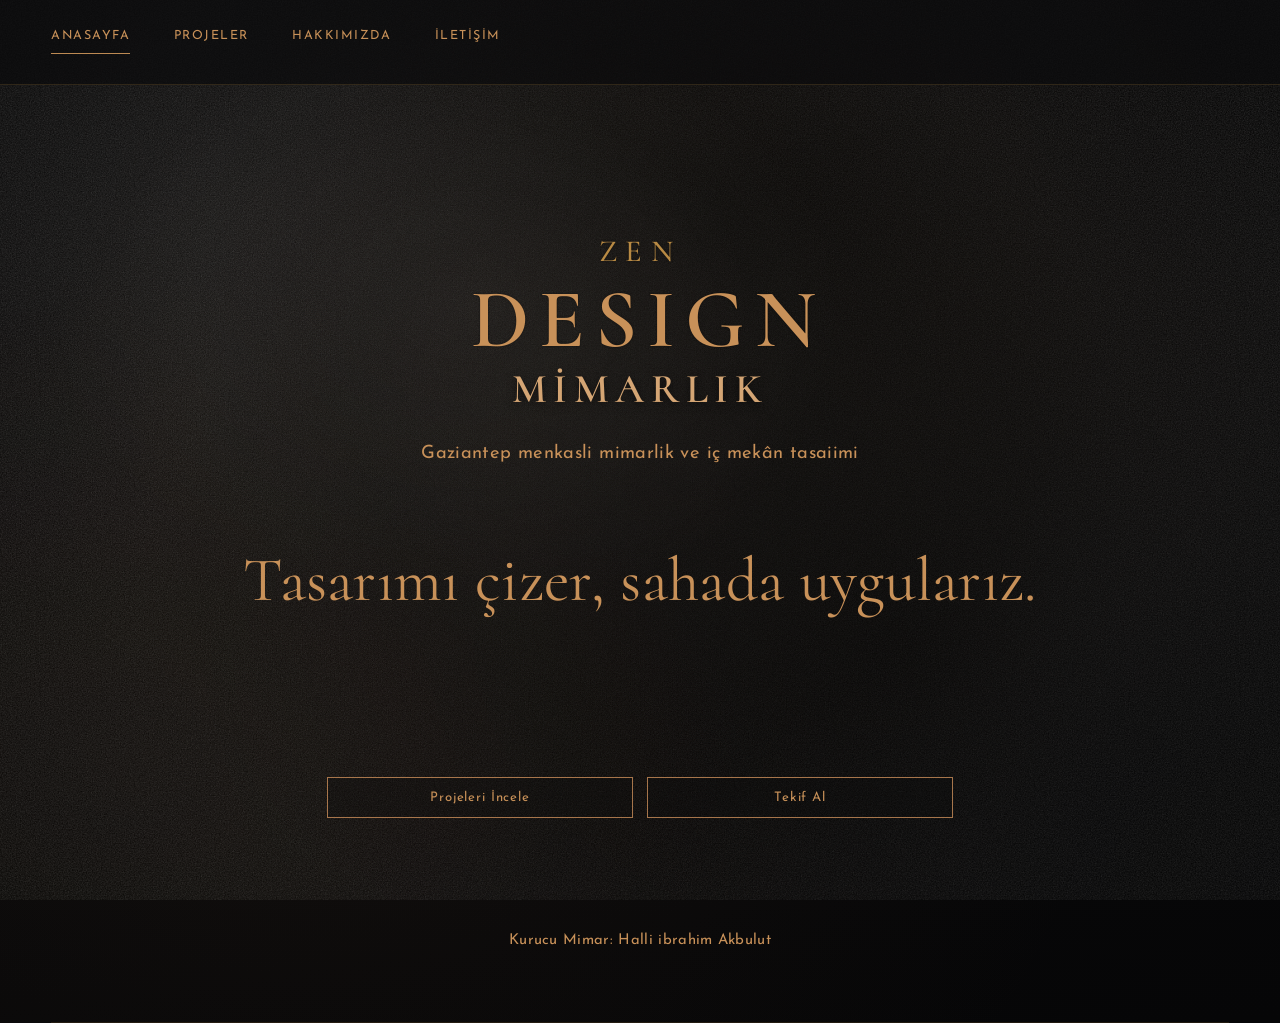
==== commit 70547fc4: "fech hambuerger menu" ====
--- a/index.html
+++ b/index.html
@@ -50,6 +50,7 @@
     <footer class="site-footer">
       <p></p>
     </footer>
+    <script src="site.js"></script>
     <script src="stone-texture.js"></script>
   </body>
 </html>
--- a/styles.css
+++ b/styles.css
@@ -877,4 +877,222 @@
     width: 90vw;
     font-size: 0.72rem;
   }
+}
+
+/* ═══════════════════════════════════════════════════════════
+   SAYFA GEÇİŞ ANİMASYONU
+═══════════════════════════════════════════════════════════ */
+
+@keyframes pgFadeIn {
+  from { opacity: 0; }
+  to   { opacity: 1; }
+}
+
+body {
+  animation: pgFadeIn 380ms ease both;
+}
+
+body.page-out {
+  opacity: 0;
+  animation: none;
+  transition: opacity 260ms ease;
+}
+
+/* ═══════════════════════════════════════════════════════════
+   SCROLL ANİMASYONLARI
+═══════════════════════════════════════════════════════════ */
+
+.animate-in {
+  opacity: 0;
+  transform: translateY(20px);
+  transition: opacity 640ms ease, transform 640ms ease;
+}
+
+.animate-in.in-view {
+  opacity: 1;
+  transform: translateY(0);
+}
+
+/* ═══════════════════════════════════════════════════════════
+   HAMBURGER MENÜ
+═══════════════════════════════════════════════════════════ */
+
+.nav-toggle {
+  display: none;
+  flex-direction: column;
+  justify-content: center;
+  align-items: center;
+  gap: 5px;
+  width: 40px;
+  height: 40px;
+  background: none;
+  border: none;
+  cursor: pointer;
+  padding: 4px;
+  position: relative;
+  z-index: 31;
+  flex-shrink: 0;
+}
+
+.nav-toggle span {
+  display: block;
+  width: 22px;
+  height: 1.5px;
+  background: #c89159;
+  transition: transform 260ms ease, opacity 200ms ease;
+  transform-origin: center;
+}
+
+.nav-toggle.active span:nth-child(1) {
+  transform: translateY(6.5px) rotate(45deg);
+}
+.nav-toggle.active span:nth-child(2) {
+  opacity: 0;
+  transform: scaleX(0);
+}
+.nav-toggle.active span:nth-child(3) {
+  transform: translateY(-6.5px) rotate(-45deg);
+}
+
+@media (max-width: 720px) {
+  .nav-toggle {
+    display: flex;
+  }
+
+  .home-page .header-inner {
+    justify-content: flex-end;
+    padding-right: 4px;
+  }
+
+  .site-nav,
+  .home-page .site-nav {
+    position: fixed;
+    inset: 0;
+    width: 100%;
+    background: rgba(7, 7, 8, 0.97);
+    backdrop-filter: blur(8px);
+    z-index: 28;
+    flex-direction: column;
+    align-items: center;
+    justify-content: center;
+    gap: 36px;
+    font-size: 1rem;
+    letter-spacing: 0.16em;
+    opacity: 0;
+    pointer-events: none;
+    transition: opacity 280ms ease;
+  }
+
+  .site-nav.open {
+    opacity: 1;
+    pointer-events: auto;
+  }
+
+  .site-nav a,
+  .home-page .site-nav a {
+    font-size: 1.12rem;
+    letter-spacing: 0.18em;
+    color: var(--text);
+    padding-bottom: 0;
+    white-space: nowrap;
+  }
+
+  .home-page .site-nav a.active::after {
+    display: none;
+  }
+}
+
+/* ═══════════════════════════════════════════════════════════
+   İLETİŞİM FORMU
+═══════════════════════════════════════════════════════════ */
+
+.contact-layout {
+  display: grid;
+  grid-template-columns: 1.6fr 1fr;
+  gap: 32px;
+  align-items: start;
+  margin-top: 8px;
+}
+
+.contact-aside {
+  display: grid;
+  gap: 16px;
+}
+
+.contact-form {
+  display: grid;
+  gap: 18px;
+}
+
+.form-row {
+  display: grid;
+  grid-template-columns: 1fr 1fr;
+  gap: 16px;
+}
+
+.form-group {
+  display: flex;
+  flex-direction: column;
+  gap: 7px;
+}
+
+.form-group label {
+  font-family: "Josefin Sans", Arial, sans-serif;
+  font-size: 0.70rem;
+  letter-spacing: 0.15em;
+  text-transform: uppercase;
+  color: var(--text-muted);
+}
+
+.form-group input,
+.form-group textarea {
+  background: rgba(28, 28, 28, 0.6);
+  border: 1px solid var(--line-soft);
+  padding: 12px 14px;
+  color: var(--text);
+  font-family: "Cormorant", Georgia, serif;
+  font-size: 1.06rem;
+  line-height: 1.5;
+  outline: none;
+  transition: border-color 200ms ease;
+  resize: none;
+  width: 100%;
+  -webkit-appearance: none;
+  border-radius: 0;
+}
+
+.form-group input::placeholder,
+.form-group textarea::placeholder {
+  color: rgba(169, 163, 154, 0.35);
+}
+
+.form-group input:focus,
+.form-group textarea:focus {
+  border-color: rgba(184, 138, 68, 0.65);
+}
+
+.contact-form .btn-copper {
+  margin-top: 6px;
+}
+
+.form-success {
+  display: none;
+  padding: 16px 0;
+  color: var(--text-muted);
+  font-family: "Josefin Sans", Arial, sans-serif;
+  font-size: 0.86rem;
+  letter-spacing: 0.08em;
+  border-top: 1px solid var(--line-soft);
+}
+
+@media (max-width: 980px) {
+  .contact-layout {
+    grid-template-columns: 1fr;
+  }
+}
+
+@media (max-width: 720px) {
+  .form-row {
+    grid-template-columns: 1fr;
+  }
 }
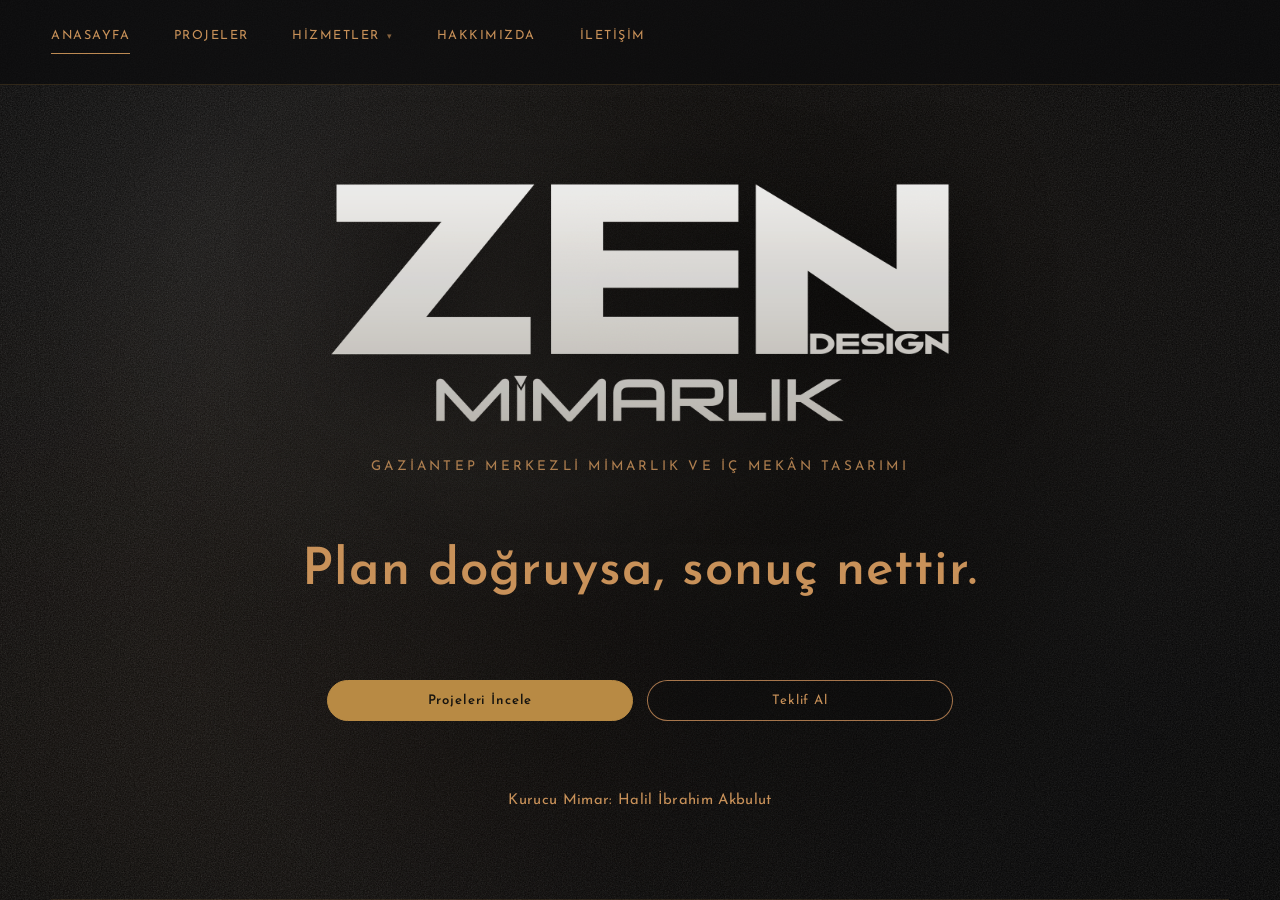
==== commit fbcbda4f: "tasarım değişimi" ====
--- a/index.html
+++ b/index.html
@@ -4,9 +4,26 @@
     <meta charset="UTF-8" />
     <meta name="viewport" content="width=device-width, initial-scale=1.0" />
     <title>ZEN DESIGN | Mimarlık</title>
+    <meta
+      name="description"
+      content="ZEN DESIGN Mimarlık — Gaziantep merkezli mimarlık, iç mekân tasarımı ve anahtar teslim uygulama."
+    />
+    <meta name="theme-color" content="#0c0c0d" />
+    <meta property="og:type" content="website" />
+    <meta property="og:site_name" content="ZEN DESIGN Mimarlık" />
+    <meta property="og:title" content="ZEN DESIGN Mimarlık" />
+    <meta
+      property="og:description"
+      content="Gaziantep merkezli mimarlık, iç mekân tasarımı ve anahtar teslim uygulama."
+    />
+    <meta property="og:url" content="https://zendesignmimarlik.com/" />
+    <meta property="og:image" content="https://zendesignmimarlik.com/og-image.jpg" />
+    <meta name="twitter:card" content="summary" />
+    <link rel="icon" type="image/png" sizes="96x96" href="favicon.png" />
+    <link rel="apple-touch-icon" sizes="180x180" href="apple-touch-icon.png" />
     <link
       rel="stylesheet"
-      href="https://fonts.googleapis.com/css2?family=Cinzel:wght@400;500&family=Cormorant:ital,wght@0,300;0,400;0,500;0,600;1,400&family=Josefin+Sans:wght@300;400;600&display=swap"
+      href="https://fonts.googleapis.com/css2?family=Cormorant:ital,wght@0,300;0,400;0,500;0,600;1,400&family=Josefin+Sans:wght@300;400;600&display=swap"
     />
     <link rel="stylesheet" href="styles.css" />
   </head>
@@ -16,6 +33,14 @@
         <nav class="site-nav" aria-label="Ana menü">
           <a href="index.html" class="active">ANASAYFA</a>
           <a href="portfolio.html">PROJELER</a>
+          <div class="nav-item">
+            <a href="hizmetler.html">HİZMETLER</a>
+            <div class="dropdown">
+              <a href="hizmetler.html#paket-proje">Paket Proje</a>
+              <a href="hizmetler.html#ic-mekan">İç Mekan</a>
+              <a href="hizmetler.html#anahtar-teslim">Anahtar Teslim Uygulama</a>
+            </div>
+          </div>
           <a href="hakkimizda.html">HAKKIMIZDA</a>
           <a href="iletisim.html">İLETİŞİM</a>
         </nav>
@@ -25,23 +50,27 @@
     <main class="home-main">
       <section class="hero hero-home">
         <div class="hero-content hero-content-home">
-          <h1 class="hero-title" aria-label="Zen Design Mimarlık">
-            <span class="hero-title-main">ZEN</span>
-            <span class="hero-title-support">DESIGN</span>
-            <span class="hero-title-focus">MİMARLIK</span>
+          <h1 class="hero-title hero-logo">
+            <img
+              src="zen-logo.png"
+              alt="ZEN DESIGN Mimarlık"
+              width="1600"
+              height="620"
+              fetchpriority="high"
+            />
           </h1>
           <p class="hero-lead">
-            Gaziantep menkasli mimarlik ve iç mekân tasaiimi
+            Gaziantep merkezli mimarlık ve iç mekân tasarımı
           </p>
 
-          <p class="hero-tagline">Tasarımı çizer, sahada uygularız.</p>
+          <p class="hero-tagline">Plan doğruysa, sonuç nettir.</p>
 
           <div class="hero-actions">
-            <a class="btn-copper" href="portfolio.html">Projeleri İncele</a>
-            <a class="btn-copper" href="iletisim.html">Tekif Al</a>
+            <a class="btn-copper btn-solid" href="portfolio.html">Projeleri İncele</a>
+            <a class="btn-copper" href="iletisim.html">Teklif Al</a>
           </div>
 
-          <p class="hero-founder">Kurucu Mimar: Halli ibrahim Akbulut</p>
+          <p class="hero-founder">Kurucu Mimar: Halil İbrahim Akbulut</p>
         </div>
         <div class="hero-bottom-line" aria-hidden="true"></div>
       </section>
--- a/styles.css
+++ b/styles.css
@@ -16,6 +16,10 @@
   box-sizing: border-box;
 }
 
+html {
+  scroll-behavior: smooth;
+}
+
 html,
 body {
   min-height: 100%;
@@ -89,7 +93,7 @@
 }
 
 .brand {
-  font-family: "Cinzel", Georgia, serif;
+  font-family: "Josefin Sans", Arial, sans-serif;
   font-size: clamp(1rem, 2vw, 1.28rem);
   letter-spacing: 0.22em;
   color: var(--text);
@@ -114,6 +118,72 @@
 .site-nav a.active,
 .site-nav a:hover {
   color: var(--text);
+}
+
+/* ─── NAV DROPDOWN (Hizmetler) ───────────────────────────── */
+
+.nav-item {
+  position: relative;
+  display: flex;
+  align-items: center;
+}
+
+.nav-item > a::after {
+  content: "▾";
+  margin-left: 7px;
+  font-size: 0.72em;
+  opacity: 0.65;
+}
+
+.dropdown {
+  position: absolute;
+  top: 100%;
+  left: 50%;
+  transform: translate(-50%, 8px);
+  min-width: 240px;
+  display: flex;
+  flex-direction: column;
+  padding: 10px 0;
+  background: rgba(17, 17, 18, 0.97);
+  border: 1px solid var(--line-soft);
+  border-radius: 12px;
+  box-shadow: 0 18px 40px rgba(0, 0, 0, 0.45);
+  opacity: 0;
+  visibility: hidden;
+  pointer-events: none;
+  transition: opacity 180ms ease, transform 180ms ease;
+}
+
+.dropdown::before {
+  content: "";
+  position: absolute;
+  top: -16px;
+  left: 0;
+  right: 0;
+  height: 16px;
+}
+
+.nav-item:hover .dropdown,
+.nav-item:focus-within .dropdown {
+  opacity: 1;
+  visibility: visible;
+  pointer-events: auto;
+  transform: translate(-50%, 0);
+}
+
+.dropdown a,
+.home-page .site-nav .dropdown a {
+  padding: 10px 20px;
+  font-size: 0.78rem;
+  letter-spacing: 0.08em;
+  color: var(--text-muted);
+  transition: color 160ms ease, background-color 160ms ease;
+}
+
+.dropdown a:hover,
+.home-page .site-nav .dropdown a:hover {
+  color: var(--text);
+  background: rgba(184, 138, 68, 0.08);
 }
 
 main {
@@ -135,7 +205,7 @@
 }
 
 .hero-title {
-  font-family: "Cinzel", Georgia, serif;
+  font-family: "Josefin Sans", Arial, sans-serif;
   /* Genel başlık boyutunu makul düzeye çekiyoruz */
   font-size: clamp(2rem, 5vw, 3.2rem);
   letter-spacing: 0.12em;
@@ -143,39 +213,6 @@
   font-weight: 500;
 }
 
-/* Başlık içindeki parçalara özel boyutlandırma */
-.hero-title span {
-  display: inline-block;
-  vertical-align: middle;
-}
-
-.hero-title-main {
-  /* ZEN: küçük destek başlık */
-  font-size: clamp(1.1rem, 2.2vw, 1.6rem);
-  display: block;
-  margin-bottom: 6px;
-  color: var(--copper);
-  letter-spacing: 0.28em;
-}
-
-.hero-title-support {
-  /* DESIGN: daha büyük ve vurgulu */
-  font-size: clamp(3.2rem, 9vw, 7.2rem);
-  line-height: 1;
-  margin-left: 0.08em;
-  letter-spacing: 0.06em;
-}
-
-.hero-title-focus {
-  /* MİMARLIK: daha küçük, ikincil vurgu */
-  display: block;
-  font-size: clamp(0.55rem, 0.9vw, 0.9rem);
-  margin-top: 4px;
-  letter-spacing: 0.22em;
-  color: var(--text);
-  font-weight: 400;
-}
-
 .hero-sub {
   margin-top: 8px;
   font-family: "Josefin Sans", Arial, sans-serif;
@@ -214,18 +251,40 @@
   display: inline-flex;
   margin-top: 34px;
   border: 1px solid var(--copper);
+  border-radius: 999px;
+  background: transparent;
+  cursor: pointer;
   padding: 12px 38px;
   font-family: "Josefin Sans", Arial, sans-serif;
   font-size: 0.86rem;
   letter-spacing: 0.1em;
   text-transform: uppercase;
   color: var(--copper);
-  transition: background-color 180ms ease, color 180ms ease;
+  transition: background-color 180ms ease, color 180ms ease,
+    border-color 180ms ease, transform 180ms ease, box-shadow 180ms ease;
 }
 
 .btn-copper:hover {
   background: var(--copper);
   color: #1b1b1b;
+  transform: translateY(-2px);
+  box-shadow: 0 12px 28px rgba(184, 138, 68, 0.22);
+}
+
+/* Dolgulu birincil buton — ikincil buton çerçeveli kalır */
+.btn-solid,
+.hero-actions .btn-copper.btn-solid {
+  background: var(--copper);
+  border-color: var(--copper);
+  color: #17140f;
+  font-weight: 600;
+}
+
+.btn-solid:hover,
+.hero-actions .btn-copper.btn-solid:hover {
+  background: #d9a76b;
+  border-color: #d9a76b;
+  color: #17140f;
 }
 
 /* ─── SECTIONS ───────────────────────────────────────────── */
@@ -254,8 +313,9 @@
 
 .page-title {
   margin-top: 10px;
-  font-family: "Cinzel", Georgia, serif;
-  font-size: clamp(2rem, 6vw, 3.2rem);
+  font-family: "Josefin Sans", Arial, sans-serif;
+  font-weight: 600;
+  font-size: clamp(1.9rem, 5.4vw, 3rem);
   letter-spacing: 0.08em;
 }
 
@@ -280,6 +340,7 @@
   background: var(--bg-panel);
   overflow: hidden;
   min-height: 340px;
+  border-radius: 16px;
 }
 
 .project-card img {
@@ -287,6 +348,11 @@
   height: 100%;
   object-fit: cover;
   filter: saturate(0.84) contrast(1.02);
+  transition: transform 480ms cubic-bezier(0.22, 0.65, 0.25, 1);
+}
+
+.project-card:hover img {
+  transform: scale(1.045);
 }
 
 .project-overlay {
@@ -333,8 +399,9 @@
 }
 
 .cover-title {
-  font-family: "Cinzel", Georgia, serif;
-  font-size: clamp(1.8rem, 5vw, 3.2rem);
+  font-family: "Josefin Sans", Arial, sans-serif;
+  font-weight: 600;
+  font-size: clamp(1.7rem, 4.6vw, 3rem);
   letter-spacing: 0.06em;
 }
 
@@ -377,6 +444,8 @@
   margin-top: 16px;
   border: 1px solid var(--line-soft);
   background: var(--bg-soft);
+  border-radius: 14px;
+  overflow: hidden;
 }
 
 .single-image img {
@@ -394,6 +463,8 @@
 .gallery-item {
   border: 1px solid var(--line-soft);
   background: var(--bg-soft);
+  border-radius: 14px;
+  overflow: hidden;
 }
 
 .gallery-item img {
@@ -437,6 +508,16 @@
   border: 1px solid var(--line-soft);
   background: rgba(30, 30, 30, 0.5);
   padding: 22px;
+  border-radius: 16px;
+}
+
+.panel a {
+  color: var(--copper);
+  transition: color 160ms ease;
+}
+
+.panel a:hover {
+  text-decoration: underline;
 }
 
 .panel h3 {
@@ -566,83 +647,53 @@
 
 .hero-content-home {
   width: min(860px, 92vw);
-  padding-top: clamp(150px, 17vh, 232px);
+  padding-top: clamp(84px, 11vh, 150px);
   display: flex;
   flex-direction: column;
   align-items: center;
 }
 
 /*
-  KEY FIX: .hero-title içindeki tüm yazıların mobilde kırılmaması için
-  overflow-visible, word-break ve özellikle .hero-title-focus için
-  fluid font-size kullanılıyor. vw-based clamp değerleri tam ekrana sığacak
-  şekilde yeniden hesaplandı.
+  Marka kilidi: ZEN DESIGN.pdf'ten üretilen zen-logo.png
+  (ZEN + DESIGN + MİMARLIK). Metin yerine gerçek logo görseli.
 */
-.hero-content-home .hero-title {
+.hero-content-home .hero-title.hero-logo {
+  width: 100%;
+  display: flex;
+  justify-content: center;
+}
+
+.hero-logo img {
+  width: min(620px, 88vw);
+  height: auto;
+  filter: drop-shadow(0 20px 46px rgba(0, 0, 0, 0.55));
+}
+
+.hero-lead {
+  margin-top: clamp(26px, 3.6vh, 40px);
+  font-family: "Josefin Sans", Arial, sans-serif;
+  font-size: clamp(0.78rem, 1.05vw, 1rem);
+  letter-spacing: 0.24em;
+  line-height: 1.7;
+  text-transform: uppercase;
+  color: rgba(200, 145, 89, 0.85);
+  text-align: center;
+}
+
+.hero-content-home .hero-tagline {
+  margin-top: clamp(48px, 7vh, 88px);
   color: #c89159;
-  display: flex;
-  flex-direction: column;
-  align-items: center;
-  gap: 0.24rem;
-  font-family: "Cormorant", Georgia, serif;
-  line-height: 1;
-  letter-spacing: 0.1em;
-  text-shadow: 0 0 2px rgba(0, 0, 0, 0.5);
-  width: 100%;
+  font-family: "Josefin Sans", Arial, sans-serif;
+  font-weight: 600;
+  font-size: clamp(1.75rem, 4vw, 3.2rem);
+  font-style: normal;
+  line-height: 1.22;
+  letter-spacing: 0.02em;
   text-align: center;
 }
 
-.hero-title-main {
-  font-size: clamp(1.1rem, 2.4vw, 2.2rem);
-  font-weight: 500;
-  width: 100%;
-  overflow: visible;
-}
-
-.hero-title-support {
-  /* DESIGN: ana vurgu olacak şekilde büyütüldü */
-  font-size: clamp(2.2rem, 6.5vw, 5.6rem);
-  font-weight: 600;
-  letter-spacing: 0.12em;
-  padding-left: 0.12em;
-  opacity: 1;
-  width: 100%;
-}
-
-.hero-title-focus {
-  /* MİMARLIK: daha küçük ikincil başlık */
-  font-size: clamp(1.2rem, 3.2vw, 3rem);
-  font-weight: 600;
-  letter-spacing: clamp(0.06em, 0.6vw, 0.16em);
-  color: #d4a574;
-  text-shadow: 0 2px 8px rgba(0, 0, 0, 0.6);
-  width: 100%;
-  overflow: visible;
-  /* Taşma durumunda sığdır — son savunma hattı */
-  word-break: keep-all;
-  overflow-wrap: normal;
-}
-
-.hero-lead {
-  margin-top: clamp(28px, 3.8vh, 44px);
-  font-family: "Josefin Sans", Arial, sans-serif;
-  font-size: clamp(0.9rem, 1.43vw, 1.4rem);
-  letter-spacing: 0.02em;
-  color: #c89159;
-  text-align: center;
-}
-
-.hero-content-home .hero-tagline {
-  margin-top: clamp(72px, 8.8vh, 110px);
-  color: #c89159;
-  font-size: clamp(2rem, 5vw, 3.9rem);
-  font-style: normal;
-  line-height: 1.24;
-  text-align: center;
-}
-
 .hero-actions {
-  margin-top: clamp(100px, 17.5vh, 222px);
+  margin-top: clamp(52px, 8.5vh, 104px);
   display: flex;
   gap: 14px;
   flex-wrap: wrap;
@@ -663,7 +714,7 @@
 }
 
 .hero-founder {
-  margin-top: clamp(64px, 12.8vh, 170px);
+  margin-top: clamp(48px, 8vh, 96px);
   margin-bottom: 18px;
   color: #c89159;
   font-family: "Josefin Sans", Arial, sans-serif;
@@ -678,8 +729,95 @@
   border-top: 1px solid rgba(184, 138, 68, 0.15);
 }
 
+/* Hero giriş animasyonu: öğeler kademeli olarak alttan belirir */
+@keyframes heroRise {
+  from {
+    opacity: 0;
+    transform: translateY(24px);
+  }
+  to {
+    opacity: 1;
+    transform: translateY(0);
+  }
+}
+
+.hero-content-home > * {
+  animation: heroRise 640ms cubic-bezier(0.22, 0.65, 0.25, 1) both;
+}
+
+.hero-content-home > :nth-child(2) {
+  animation-delay: 110ms;
+}
+
+.hero-content-home > :nth-child(3) {
+  animation-delay: 220ms;
+}
+
+.hero-content-home > :nth-child(4) {
+  animation-delay: 330ms;
+}
+
+.hero-content-home > :nth-child(5) {
+  animation-delay: 440ms;
+}
+
+@media (prefers-reduced-motion: reduce) {
+  body,
+  .hero-content-home > * {
+    animation: none;
+  }
+}
+
 .home-main + .site-footer {
   display: none;
+}
+
+/* ─── SERVICES (hizmetler.html) ──────────────────────────── */
+
+.service-grid {
+  display: grid;
+  grid-template-columns: repeat(3, 1fr);
+  gap: 18px;
+}
+
+.service-card {
+  border: 1px solid var(--line-soft);
+  background: rgba(30, 30, 30, 0.5);
+  border-radius: 16px;
+  padding: 30px 26px 34px;
+  scroll-margin-top: 120px;
+  transition: border-color 220ms ease, transform 220ms ease;
+}
+
+.service-card:hover {
+  border-color: var(--line);
+  transform: translateY(-4px);
+}
+
+.service-no {
+  font-family: "Josefin Sans", Arial, sans-serif;
+  font-size: 0.78rem;
+  letter-spacing: 0.24em;
+  color: var(--copper);
+}
+
+.service-card h2 {
+  margin-top: 12px;
+  font-family: "Josefin Sans", Arial, sans-serif;
+  font-size: 1.04rem;
+  letter-spacing: 0.1em;
+  text-transform: uppercase;
+}
+
+.service-text {
+  margin-top: 12px;
+  color: var(--text-muted);
+  line-height: 1.65;
+  font-size: clamp(1rem, 2vw, 1.14rem);
+}
+
+.service-cta {
+  margin-top: 14px;
 }
 
 /* ═══════════════════════════════════════════════════════════
@@ -689,7 +827,8 @@
 @media (max-width: 980px) {
   .project-grid,
   .gallery-grid,
-  .contact-grid {
+  .contact-grid,
+  .service-grid {
     grid-template-columns: 1fr;
   }
 
@@ -774,39 +913,13 @@
 
   /* Home hero içeriği */
   .hero-content-home {
-    /* Üstten boşluğu kısalt ki başlık ekranda tam görünsün */
-    padding-top: clamp(64px, 14vh, 130px);
+    /* Üstten boşluğu kısalt ki logo ekranda tam görünsün */
+    padding-top: clamp(48px, 9vh, 96px);
     width: 94vw;
   }
 
-  .hero-content-home .hero-title {
-    gap: 0.1rem;
-  }
-
-  /* "ZEN DESIGN" */
-  .hero-title-main {
-    font-size: clamp(1rem, 4.2vw, 1.8rem);
-  }
-
-  /* DESIGN: mobilde de büyük kalsın */
-  .hero-title-support {
-    font-size: clamp(1.6rem, 9vw, 3.2rem);
-    letter-spacing: 0.1em;
-    padding-left: 0.1em;
-  }
-
-  /*
-    "MİMARLIK" — MOBİL ÇÖZÜM
-    clamp(min, preferred, max)
-    min = 2.6rem → en küçük ekranda bile okunabilir
-    preferred = 14vw → 360px ekranda ≈ 50px, çok dar; 390px'de ≈ 54px
-    Aslında 9 harf + letter-spacing için 15-16vw daha iyi:
-      360px * 0.155 = 55.8px → font-size 55.8px, toplam genişlik ≈ 340px ✓
-    max = 5rem → tablet geçişine kadar tutarlı kalır
-  */
-  .hero-title-focus {
-    font-size: clamp(1rem, 5.8vw, 2rem);
-    letter-spacing: clamp(0.06em, 0.5vw, 0.12em);
+  .hero-logo img {
+    width: min(340px, 90vw);
   }
 
   .hero-lead {
@@ -815,13 +928,13 @@
   }
 
   .hero-content-home .hero-tagline {
-    margin-top: 52px;
-    font-size: clamp(1.5rem, 6vw, 2.4rem);
+    margin-top: 44px;
+    font-size: clamp(1.3rem, 5.6vw, 2rem);
     padding: 0 8px;
   }
 
   .hero-actions {
-    margin-top: 64px;
+    margin-top: 48px;
     width: 100%;
     flex-direction: column;
     align-items: center;
@@ -836,7 +949,7 @@
   }
 
   .hero-founder {
-    margin-top: 52px;
+    margin-top: 44px;
     font-size: 0.82rem;
     padding: 0 16px;
   }
@@ -854,23 +967,12 @@
     letter-spacing: 0.04em;
   }
 
-  .hero-title-main {
-    font-size: clamp(0.95rem, 6vw, 1.4rem);
-  }
-
-  .hero-title-support {
-    font-size: clamp(1.4rem, 10vw, 2.4rem);
-    letter-spacing: 0.08em;
-    padding-left: 0.08em;
-  }
-
-  .hero-title-focus {
-    font-size: clamp(0.9rem, 6vw, 1.6rem);
-    letter-spacing: 0.08em;
+  .hero-logo img {
+    width: 92vw;
   }
 
   .hero-content-home .hero-tagline {
-    font-size: clamp(1.3rem, 7vw, 2rem);
+    font-size: clamp(1.15rem, 6.4vw, 1.6rem);
   }
 
   .hero-actions .btn-copper {
@@ -975,7 +1077,7 @@
     flex-direction: column;
     align-items: center;
     justify-content: center;
-    gap: 36px;
+    gap: 28px;
     font-size: 1rem;
     letter-spacing: 0.16em;
     opacity: 0;
@@ -999,6 +1101,46 @@
 
   .home-page .site-nav a.active::after {
     display: none;
+  }
+
+  /* Dropdown: mobil menüde açılır kutu yerine düz liste */
+  .nav-item {
+    flex-direction: column;
+    align-items: center;
+    gap: 16px;
+  }
+
+  .nav-item > a::after {
+    content: none;
+  }
+
+  .site-nav .dropdown {
+    position: static;
+    transform: none;
+    opacity: 1;
+    visibility: visible;
+    pointer-events: auto;
+    min-width: 0;
+    padding: 0;
+    background: none;
+    border: none;
+    border-radius: 0;
+    box-shadow: none;
+    align-items: center;
+    gap: 14px;
+  }
+
+  .site-nav .dropdown::before {
+    display: none;
+  }
+
+  .site-nav .dropdown a,
+  .home-page .site-nav .dropdown a {
+    padding: 0;
+    font-size: 0.86rem;
+    letter-spacing: 0.14em;
+    color: var(--text-muted);
+    background: none;
   }
 }
 
@@ -1058,7 +1200,7 @@
   resize: none;
   width: 100%;
   -webkit-appearance: none;
-  border-radius: 0;
+  border-radius: 10px;
 }
 
 .form-group input::placeholder,
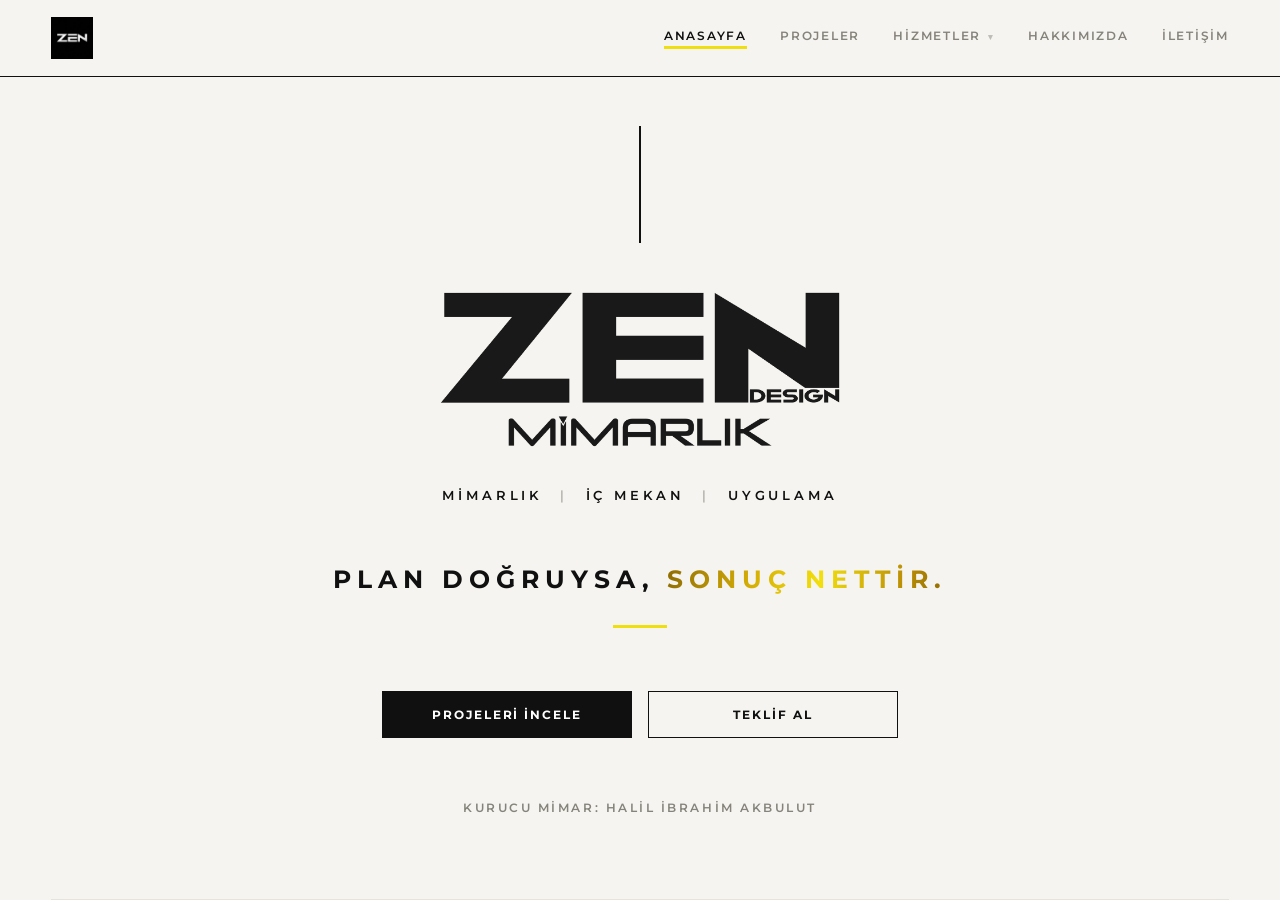
==== commit 6f20b727: "tasarım vol3" ====
--- a/index.html
+++ b/index.html
@@ -8,7 +8,7 @@
       name="description"
       content="ZEN DESIGN Mimarlık — Gaziantep merkezli mimarlık, iç mekân tasarımı ve anahtar teslim uygulama."
     />
-    <meta name="theme-color" content="#0c0c0d" />
+    <meta name="theme-color" content="#f5f4f0" />
     <meta property="og:type" content="website" />
     <meta property="og:site_name" content="ZEN DESIGN Mimarlık" />
     <meta property="og:title" content="ZEN DESIGN Mimarlık" />
@@ -23,13 +23,14 @@
     <link rel="apple-touch-icon" sizes="180x180" href="apple-touch-icon.png" />
     <link
       rel="stylesheet"
-      href="https://fonts.googleapis.com/css2?family=Cormorant:ital,wght@0,300;0,400;0,500;0,600;1,400&family=Josefin+Sans:wght@300;400;600&display=swap"
+      href="https://fonts.googleapis.com/css2?family=Montserrat:wght@400;500;600;700;800&display=swap"
     />
     <link rel="stylesheet" href="styles.css" />
   </head>
   <body class="home-page">
     <header class="site-header">
       <div class="header-inner">
+        <a class="brand" href="index.html" aria-label="ZEN DESIGN Mimarlık — Anasayfa"><img src="zen-icon.jpg" alt="ZEN DESIGN" /></a>
         <nav class="site-nav" aria-label="Ana menü">
           <a href="index.html" class="active">ANASAYFA</a>
           <a href="portfolio.html">PROJELER</a>
@@ -50,20 +51,24 @@
     <main class="home-main">
       <section class="hero hero-home">
         <div class="hero-content hero-content-home">
+          <div class="hero-drop" aria-hidden="true"></div>
           <h1 class="hero-title hero-logo">
             <img
-              src="zen-logo.png"
+              src="zen-logo-dark.png"
               alt="ZEN DESIGN Mimarlık"
-              width="1600"
-              height="620"
+              width="1400"
+              height="543"
               fetchpriority="high"
             />
           </h1>
           <p class="hero-lead">
-            Gaziantep merkezli mimarlık ve iç mekân tasarımı
+            MİMARLIK <span class="sep" aria-hidden="true">|</span> İÇ MEKAN
+            <span class="sep" aria-hidden="true">|</span> UYGULAMA
           </p>
 
-          <p class="hero-tagline">Plan doğruysa, sonuç nettir.</p>
+          <p class="hero-tagline">
+            Plan doğruysa, <span class="tagline-accent">sonuç nettir.</span>
+          </p>
 
           <div class="hero-actions">
             <a class="btn-copper btn-solid" href="portfolio.html">Projeleri İncele</a>
@@ -80,6 +85,5 @@
       <p></p>
     </footer>
     <script src="site.js"></script>
-    <script src="stone-texture.js"></script>
   </body>
 </html>
--- a/styles.css
+++ b/styles.css
@@ -1,12 +1,19 @@
+/* ═══════════════════════════════════════════════════════════
+   ZEN DESIGN MİMARLIK — tasarım sistemi
+   Açık zemin, siyah tipografi, ince çizgi motifleri.
+   Sarı (--yellow) yalnızca detay olarak kullanılır: eyebrow
+   karesi, başlık çubukları, aktif nav çizgisi, hover durumları.
+═══════════════════════════════════════════════════════════ */
+
 :root {
-  --bg: #1e1e1e;
-  --bg-soft: #262626;
-  --bg-panel: #232323;
-  --copper: #b88a44;
-  --text: #d9d4cc;
-  --text-muted: #a9a39a;
-  --line: rgba(184, 138, 68, 0.35);
-  --line-soft: rgba(184, 138, 68, 0.17);
+  --bg: #f5f4f0;
+  --surface: #ffffff;
+  --ink: #101010;
+  --body-text: #45443f;
+  --muted: #85837a;
+  --yellow: #f0df10;
+  --line: #101010;
+  --line-soft: #e5e3da;
   --max-width: 1180px;
 }
 
@@ -26,31 +33,23 @@
 }
 
 body {
-  font-family: "Cormorant", Georgia, serif;
-  color: var(--text);
-  background:
-    radial-gradient(circle at 15% 20%, rgba(255, 255, 255, 0.06), transparent 38%),
-    radial-gradient(circle at 80% 75%, rgba(255, 255, 255, 0.05), transparent 42%),
-    linear-gradient(160deg, #2d2d2d 0%, #1e1e1e 46%, #171717 100%);
+  font-family: "Montserrat", Arial, sans-serif;
+  font-size: 16px;
+  color: var(--body-text);
+  background: var(--bg);
   overflow-x: hidden;
-  letter-spacing: 0.02em;
-}
-
-body::before {
-  content: "";
-  position: fixed;
-  inset: 0;
-  pointer-events: none;
-  opacity: 0.2;
-  background-image: url("data:image/svg+xml,%3Csvg xmlns='http://www.w3.org/2000/svg' width='180' height='180' viewBox='0 0 180 180'%3E%3Cg fill='%23ffffff'%3E%3Ccircle cx='15' cy='20' r='1'/%3E%3Ccircle cx='67' cy='39' r='1'/%3E%3Ccircle cx='102' cy='15' r='1'/%3E%3Ccircle cx='148' cy='42' r='1'/%3E%3Ccircle cx='33' cy='89' r='1'/%3E%3Ccircle cx='92' cy='78' r='1'/%3E%3Ccircle cx='164' cy='96' r='1'/%3E%3Ccircle cx='52' cy='144' r='1'/%3E%3Ccircle cx='124' cy='152' r='1'/%3E%3Ccircle cx='169' cy='158' r='1'/%3E%3C/g%3E%3C/svg%3E");
-  z-index: -1;
-}
-
-#stone-canvas {
-  position: fixed;
-  inset: 0;
-  z-index: -2;
-  pointer-events: none;
+  letter-spacing: 0.01em;
+  -webkit-font-smoothing: antialiased;
+}
+
+::selection {
+  background: var(--yellow);
+  color: var(--ink);
+}
+
+:focus-visible {
+  outline: 2px solid var(--ink);
+  outline-offset: 3px;
 }
 
 a {
@@ -62,6 +61,13 @@
   display: block;
   width: 100%;
   height: auto;
+}
+
+h1,
+h2,
+h3 {
+  color: var(--ink);
+  font-weight: 700;
 }
 
 .container {
@@ -77,15 +83,15 @@
   left: 0;
   right: 0;
   z-index: 30;
-  border-bottom: 1px solid var(--line-soft);
-  background: rgba(24, 24, 24, 0.82);
-  backdrop-filter: blur(5px);
+  border-bottom: 1px solid var(--line);
+  background: rgba(245, 244, 240, 0.9);
+  backdrop-filter: blur(10px);
 }
 
 .header-inner {
   width: min(var(--max-width), 92vw);
   margin: 0 auto;
-  min-height: 72px;
+  min-height: 76px;
   display: flex;
   align-items: center;
   justify-content: space-between;
@@ -93,31 +99,52 @@
 }
 
 .brand {
-  font-family: "Josefin Sans", Arial, sans-serif;
-  font-size: clamp(1rem, 2vw, 1.28rem);
-  letter-spacing: 0.22em;
-  color: var(--text);
-  white-space: nowrap;
+  display: flex;
+  align-items: center;
+  flex-shrink: 0;
+  transition: opacity 180ms ease;
+}
+
+.brand img {
+  width: auto;
+  height: 42px;
+}
+
+.brand:hover {
+  opacity: 0.7;
 }
 
 .site-nav {
   display: flex;
-  gap: clamp(14px, 3vw, 34px);
-  font-family: "Josefin Sans", Arial, sans-serif;
-  font-size: 0.82rem;
-  text-transform: uppercase;
-  letter-spacing: 0.09em;
+  align-items: center;
+  gap: clamp(16px, 2.6vw, 38px);
+  font-size: 0.78rem;
+  font-weight: 600;
+  text-transform: uppercase;
+  letter-spacing: 0.14em;
 }
 
 .site-nav a {
-  color: var(--text-muted);
+  position: relative;
+  color: var(--muted);
+  padding-bottom: 6px;
+  white-space: nowrap;
   transition: color 180ms ease;
-  white-space: nowrap;
 }
 
 .site-nav a.active,
 .site-nav a:hover {
-  color: var(--text);
+  color: var(--ink);
+}
+
+.site-nav a.active::after {
+  content: "";
+  position: absolute;
+  left: 0;
+  right: 0;
+  bottom: 0;
+  height: 3px;
+  background: var(--yellow);
 }
 
 /* ─── NAV DROPDOWN (Hizmetler) ───────────────────────────── */
@@ -132,7 +159,14 @@
   content: "▾";
   margin-left: 7px;
   font-size: 0.72em;
-  opacity: 0.65;
+  opacity: 0.5;
+}
+
+.site-nav .nav-item > a.active::after {
+  content: "▾";
+  position: static;
+  height: auto;
+  background: none;
 }
 
 .dropdown {
@@ -143,11 +177,10 @@
   min-width: 240px;
   display: flex;
   flex-direction: column;
-  padding: 10px 0;
-  background: rgba(17, 17, 18, 0.97);
-  border: 1px solid var(--line-soft);
-  border-radius: 12px;
-  box-shadow: 0 18px 40px rgba(0, 0, 0, 0.45);
+  padding: 8px 0;
+  background: var(--surface);
+  border: 1px solid var(--ink);
+  box-shadow: 0 16px 34px rgba(16, 16, 16, 0.12);
   opacity: 0;
   visibility: hidden;
   pointer-events: none;
@@ -171,160 +204,343 @@
   transform: translate(-50%, 0);
 }
 
-.dropdown a,
-.home-page .site-nav .dropdown a {
-  padding: 10px 20px;
-  font-size: 0.78rem;
-  letter-spacing: 0.08em;
-  color: var(--text-muted);
+.dropdown a {
+  padding: 11px 18px;
+  font-size: 0.7rem;
+  letter-spacing: 0.12em;
+  color: var(--body-text);
   transition: color 160ms ease, background-color 160ms ease;
 }
 
-.dropdown a:hover,
-.home-page .site-nav .dropdown a:hover {
-  color: var(--text);
-  background: rgba(184, 138, 68, 0.08);
+.dropdown a:hover {
+  color: var(--ink);
+  background: var(--yellow);
 }
 
 main {
-  padding-top: 72px;
-}
-
-/* ─── HERO (non-home pages) ──────────────────────────────── */
-
-.hero {
-  min-height: calc(100vh - 72px);
-  display: grid;
-  place-items: center;
+  padding-top: 76px;
+}
+
+.home-main {
+  padding-top: 76px;
+}
+
+/* ─── HOME HERO ──────────────────────────────────────────── */
+
+.hero-home {
+  min-height: calc(100svh - 76px);
+  display: flex;
+  flex-direction: column;
+  align-items: center;
+}
+
+.hero-content-home {
+  width: min(820px, 92vw);
+  padding-top: clamp(30px, 5.5vh, 64px);
+  display: flex;
+  flex-direction: column;
+  align-items: center;
   text-align: center;
 }
 
-.hero-content {
-  width: min(760px, 90vw);
-  padding: 56px 0;
-}
-
-.hero-title {
-  font-family: "Josefin Sans", Arial, sans-serif;
-  /* Genel başlık boyutunu makul düzeye çekiyoruz */
-  font-size: clamp(2rem, 5vw, 3.2rem);
-  letter-spacing: 0.12em;
-  color: var(--copper);
-  font-weight: 500;
-}
-
-.hero-sub {
-  margin-top: 8px;
-  font-family: "Josefin Sans", Arial, sans-serif;
-  font-size: clamp(0.9rem, 2.2vw, 2rem);
-  letter-spacing: 0.42em;
-  text-transform: uppercase;
-}
-
-.hero-line {
-  width: min(560px, 86vw);
-  margin: 24px auto 28px;
-  border: 0;
-  border-top: 1px solid var(--line);
-}
-
-.hero-name {
-  font-family: "Josefin Sans", Arial, sans-serif;
-  font-size: clamp(1.25rem, 2.5vw, 2.2rem);
+/* Referans afişteki dikey çizgi motifi: logoya inen ince hat */
+.hero-drop {
+  width: 2px;
+  height: clamp(64px, 13vh, 128px);
+  background: var(--ink);
+}
+
+/*
+  Marka kilidi: ZEN DESIGN.pdf'ten üretilen zen-logo-dark.png
+  (ZEN + DESIGN + MİMARLIK), açık zemin için siyah versiyon.
+*/
+.hero-content-home .hero-title.hero-logo {
+  width: 100%;
+  margin-top: clamp(30px, 5.5vh, 56px);
+  display: flex;
+  justify-content: center;
+}
+
+.hero-logo img {
+  width: min(400px, 72vw);
+  height: auto;
+}
+
+.hero-lead {
+  margin-top: clamp(26px, 4.5vh, 44px);
+  font-size: clamp(0.72rem, 1vw, 0.86rem);
+  font-weight: 600;
+  letter-spacing: 0.3em;
+  text-transform: uppercase;
+  color: var(--ink);
+  text-align: center;
+}
+
+.hero-lead .sep {
+  color: var(--muted);
   font-weight: 400;
-}
-
-.hero-role {
-  margin-top: 2px;
-  font-size: clamp(0.92rem, 1.4vw, 1.16rem);
-  font-style: italic;
-  color: var(--text-muted);
-}
-
-.hero-tagline {
-  margin-top: 36px;
-  font-size: clamp(1.2rem, 2.2vw, 2rem);
-  font-style: italic;
-}
+  margin: 0 clamp(4px, 1vw, 10px);
+}
+
+.hero-content-home .hero-tagline {
+  margin-top: clamp(40px, 6.5vh, 72px);
+  font-size: clamp(1.05rem, 2.2vw, 1.55rem);
+  font-weight: 700;
+  letter-spacing: 0.24em;
+  text-transform: uppercase;
+  color: var(--ink);
+  line-height: 1.5;
+  text-align: center;
+}
+
+.hero-content-home .hero-tagline::after {
+  content: "";
+  display: block;
+  width: 54px;
+  height: 3px;
+  background: var(--yellow);
+  margin: clamp(20px, 3vh, 30px) auto 0;
+}
+
+/* "sonuç nettir." — altın sarısı degrade vurgu (metne kırpılmış gradyan) */
+.hero-tagline .tagline-accent {
+  background: linear-gradient(
+    100deg,
+    #8f6c03 0%,
+    #d4ad06 30%,
+    #f2df0d 55%,
+    #b98c05 85%,
+    #8f6c03 100%
+  );
+  -webkit-background-clip: text;
+  background-clip: text;
+  -webkit-text-fill-color: transparent;
+  color: transparent;
+}
+
+.hero-actions {
+  margin-top: clamp(44px, 7vh, 84px);
+  display: flex;
+  gap: 16px;
+  flex-wrap: wrap;
+  justify-content: center;
+}
+
+.hero-actions .btn-copper {
+  min-width: clamp(200px, 22vw, 250px);
+}
+
+.hero-founder {
+  margin-top: clamp(44px, 7vh, 80px);
+  margin-bottom: 22px;
+  font-size: 0.72rem;
+  font-weight: 600;
+  letter-spacing: 0.22em;
+  text-transform: uppercase;
+  color: var(--muted);
+  text-align: center;
+  padding: 0 16px;
+}
+
+.hero-bottom-line {
+  width: min(var(--max-width), 92vw);
+  margin: auto auto 0;
+  border-top: 1px solid var(--line-soft);
+}
+
+/* Hero giriş animasyonu: çizgi yukarıdan büyür, öğeler alttan belirir */
+@keyframes dropGrow {
+  from {
+    transform: scaleY(0);
+  }
+  to {
+    transform: scaleY(1);
+  }
+}
+
+@keyframes heroRise {
+  from {
+    opacity: 0;
+    transform: translateY(24px);
+  }
+  to {
+    opacity: 1;
+    transform: translateY(0);
+  }
+}
+
+.hero-content-home > * {
+  animation: heroRise 640ms cubic-bezier(0.22, 0.65, 0.25, 1) both;
+}
+
+.hero-content-home > .hero-drop {
+  transform-origin: top;
+  animation: dropGrow 900ms cubic-bezier(0.22, 0.65, 0.25, 1) both;
+}
+
+.hero-content-home > :nth-child(2) {
+  animation-delay: 150ms;
+}
+
+.hero-content-home > :nth-child(3) {
+  animation-delay: 260ms;
+}
+
+.hero-content-home > :nth-child(4) {
+  animation-delay: 370ms;
+}
+
+.hero-content-home > :nth-child(5) {
+  animation-delay: 480ms;
+}
+
+.hero-content-home > :nth-child(6) {
+  animation-delay: 590ms;
+}
+
+.home-main + .site-footer {
+  display: none;
+}
+
+/* ─── BUTONLAR ───────────────────────────────────────────── */
 
 .btn-copper {
   display: inline-flex;
-  margin-top: 34px;
-  border: 1px solid var(--copper);
-  border-radius: 999px;
+  align-items: center;
+  justify-content: center;
+  padding: 15px 34px;
+  border: 1px solid var(--ink);
+  border-radius: 0;
   background: transparent;
   cursor: pointer;
-  padding: 12px 38px;
-  font-family: "Josefin Sans", Arial, sans-serif;
-  font-size: 0.86rem;
-  letter-spacing: 0.1em;
-  text-transform: uppercase;
-  color: var(--copper);
+  font-family: "Montserrat", Arial, sans-serif;
+  font-size: 0.76rem;
+  font-weight: 700;
+  letter-spacing: 0.16em;
+  text-transform: uppercase;
+  color: var(--ink);
   transition: background-color 180ms ease, color 180ms ease,
     border-color 180ms ease, transform 180ms ease, box-shadow 180ms ease;
 }
 
 .btn-copper:hover {
-  background: var(--copper);
-  color: #1b1b1b;
+  background: var(--ink);
+  color: #ffffff;
   transform: translateY(-2px);
-  box-shadow: 0 12px 28px rgba(184, 138, 68, 0.22);
-}
-
-/* Dolgulu birincil buton — ikincil buton çerçeveli kalır */
-.btn-solid,
-.hero-actions .btn-copper.btn-solid {
-  background: var(--copper);
-  border-color: var(--copper);
-  color: #17140f;
-  font-weight: 600;
-}
-
-.btn-solid:hover,
-.hero-actions .btn-copper.btn-solid:hover {
-  background: #d9a76b;
-  border-color: #d9a76b;
-  color: #17140f;
+  box-shadow: 0 12px 26px rgba(16, 16, 16, 0.16);
+}
+
+/* Dolgulu birincil buton; hover'da sarı vurgu */
+.btn-solid {
+  background: var(--ink);
+  color: #ffffff;
+}
+
+.btn-solid:hover {
+  background: var(--yellow);
+  border-color: var(--yellow);
+  color: var(--ink);
 }
 
 /* ─── SECTIONS ───────────────────────────────────────────── */
 
 .section {
-  padding: 76px 0;
+  padding: 88px 0;
 }
 
 .section-head {
-  margin-bottom: 34px;
+  margin-bottom: 40px;
 }
 
 .eyebrow {
-  font-family: "Josefin Sans", Arial, sans-serif;
-  text-transform: uppercase;
-  font-size: 0.74rem;
-  letter-spacing: 0.18em;
-  color: var(--text-muted);
-}
-
-h1,
-h2,
-h3 {
-  font-weight: 500;
+  display: flex;
+  align-items: center;
+  gap: 10px;
+  font-size: 0.68rem;
+  font-weight: 700;
+  text-transform: uppercase;
+  letter-spacing: 0.26em;
+  color: var(--ink);
+}
+
+.eyebrow::before {
+  content: "";
+  width: 9px;
+  height: 9px;
+  background: var(--yellow);
+  border: 1px solid var(--ink);
+  flex-shrink: 0;
 }
 
 .page-title {
-  margin-top: 10px;
-  font-family: "Josefin Sans", Arial, sans-serif;
-  font-weight: 600;
-  font-size: clamp(1.9rem, 5.4vw, 3rem);
-  letter-spacing: 0.08em;
+  margin-top: 14px;
+  font-weight: 800;
+  text-transform: uppercase;
+  font-size: clamp(1.65rem, 4.4vw, 2.75rem);
+  letter-spacing: 0.1em;
+  line-height: 1.16;
 }
 
 .lead {
-  margin-top: 16px;
-  max-width: 760px;
-  color: var(--text-muted);
-  font-size: clamp(1rem, 2.2vw, 1.32rem);
-  line-height: 1.5;
+  margin-top: 18px;
+  max-width: 720px;
+  color: var(--muted);
+  font-size: clamp(0.95rem, 1.6vw, 1.06rem);
+  line-height: 1.75;
+}
+
+/* ─── CONTENT BLOCK ──────────────────────────────────────── */
+
+.content-block {
+  margin-top: 44px;
+}
+
+.content-block h2 {
+  font-size: 0.78rem;
+  letter-spacing: 0.22em;
+  text-transform: uppercase;
+  padding-left: 14px;
+  border-left: 3px solid var(--yellow);
+  line-height: 1.4;
+  margin-bottom: 16px;
+}
+
+.content-block p {
+  max-width: 780px;
+  color: var(--body-text);
+  line-height: 1.8;
+  font-size: 0.98rem;
+}
+
+.info-list {
+  list-style: none;
+  margin-top: 6px;
+  display: grid;
+  gap: 10px;
+  color: var(--body-text);
+  font-size: 0.98rem;
+}
+
+.info-list li {
+  position: relative;
+  padding-left: 18px;
+}
+
+.info-list li::before {
+  content: "";
+  position: absolute;
+  left: 0;
+  top: 0.55em;
+  width: 8px;
+  height: 2px;
+  background: var(--ink);
+}
+
+.note {
+  margin-top: 30px;
+  font-size: 0.8rem;
+  letter-spacing: 0.04em;
+  color: var(--muted);
 }
 
 /* ─── PROJECT GRID ───────────────────────────────────────── */
@@ -332,22 +548,27 @@
 .project-grid {
   display: grid;
   grid-template-columns: repeat(3, 1fr);
-  gap: 18px;
+  gap: 20px;
 }
 
 .project-card {
   position: relative;
-  background: var(--bg-panel);
+  background: var(--surface);
+  border: 1px solid var(--line-soft);
   overflow: hidden;
   min-height: 340px;
-  border-radius: 16px;
+  transition: border-color 200ms ease;
+}
+
+.project-card:hover {
+  border-color: var(--ink);
 }
 
 .project-card img {
   width: 100%;
   height: 100%;
   object-fit: cover;
-  filter: saturate(0.84) contrast(1.02);
+  filter: saturate(0.92);
   transition: transform 480ms cubic-bezier(0.22, 0.65, 0.25, 1);
 }
 
@@ -360,10 +581,10 @@
   inset: 0;
   display: flex;
   align-items: flex-end;
-  padding: 18px;
-  background: linear-gradient(to top, rgba(19, 19, 19, 0.88), rgba(19, 19, 19, 0.08));
+  padding: 20px;
+  background: linear-gradient(to top, rgba(16, 16, 16, 0.85), rgba(16, 16, 16, 0.02) 55%);
   opacity: 0;
-  transition: opacity 180ms ease;
+  transition: opacity 200ms ease;
 }
 
 .project-card:hover .project-overlay {
@@ -371,21 +592,23 @@
 }
 
 .project-name {
-  font-family: "Josefin Sans", Arial, sans-serif;
-  font-size: 1rem;
-  letter-spacing: 0.04em;
+  color: #ffffff;
+  font-size: 0.85rem;
+  font-weight: 700;
+  text-transform: uppercase;
+  letter-spacing: 0.12em;
 }
 
 .project-meta {
-  margin-top: 4px;
-  font-size: 0.92rem;
-  color: var(--text-muted);
+  margin-top: 6px;
+  font-size: 0.8rem;
+  color: rgba(255, 255, 255, 0.72);
 }
 
 /* ─── COVER ──────────────────────────────────────────────── */
 
 .cover {
-  min-height: 70vh;
+  min-height: 64vh;
   display: grid;
   place-items: end start;
   background-size: cover;
@@ -394,57 +617,41 @@
 
 .cover-content {
   width: 100%;
-  padding: 34px 0;
-  background: linear-gradient(to top, rgba(15, 15, 15, 0.82), rgba(15, 15, 15, 0.05));
+  padding: 38px 0;
+  background: linear-gradient(to top, rgba(16, 16, 16, 0.78), rgba(16, 16, 16, 0.02));
 }
 
 .cover-title {
-  font-family: "Josefin Sans", Arial, sans-serif;
-  font-weight: 600;
-  font-size: clamp(1.7rem, 4.6vw, 3rem);
-  letter-spacing: 0.06em;
+  font-weight: 800;
+  text-transform: uppercase;
+  font-size: clamp(1.5rem, 4.2vw, 2.6rem);
+  letter-spacing: 0.08em;
+  color: #ffffff;
 }
 
 .cover-sub {
   margin-top: 8px;
-  font-size: clamp(1rem, 2.2vw, 1.3rem);
-  color: var(--text-muted);
+  font-size: 0.95rem;
+  color: rgba(255, 255, 255, 0.8);
 }
 
 .cover-year {
-  margin-top: 6px;
-  font-family: "Josefin Sans", Arial, sans-serif;
-  color: var(--copper);
-  font-size: 0.95rem;
-}
-
-/* ─── CONTENT BLOCK ──────────────────────────────────────── */
-
-.content-block {
-  margin-top: 34px;
-}
-
-.content-block h2 {
-  font-family: "Josefin Sans", Arial, sans-serif;
-  font-size: 0.95rem;
-  letter-spacing: 0.15em;
-  text-transform: uppercase;
-  color: var(--copper);
-  margin-bottom: 12px;
-}
-
-.content-block p {
-  max-width: 820px;
-  color: var(--text-muted);
-  line-height: 1.65;
-  font-size: clamp(1rem, 2vw, 1.22rem);
-}
+  display: inline-block;
+  margin-top: 12px;
+  padding: 4px 10px;
+  background: var(--yellow);
+  color: var(--ink);
+  font-size: 0.72rem;
+  font-weight: 700;
+  letter-spacing: 0.2em;
+}
+
+/* ─── GALERİ / GÖRSELLER ─────────────────────────────────── */
 
 .single-image {
-  margin-top: 16px;
+  margin-top: 18px;
   border: 1px solid var(--line-soft);
-  background: var(--bg-soft);
-  border-radius: 14px;
+  background: var(--surface);
   overflow: hidden;
 }
 
@@ -454,16 +661,15 @@
 }
 
 .gallery-grid {
-  margin-top: 16px;
+  margin-top: 18px;
   display: grid;
   grid-template-columns: repeat(3, 1fr);
-  gap: 14px;
+  gap: 16px;
 }
 
 .gallery-item {
   border: 1px solid var(--line-soft);
-  background: var(--bg-soft);
-  border-radius: 14px;
+  background: var(--surface);
   overflow: hidden;
 }
 
@@ -473,512 +679,213 @@
 }
 
 .gallery-caption {
-  padding: 10px;
-  font-family: "Josefin Sans", Arial, sans-serif;
-  font-size: 0.8rem;
-  letter-spacing: 0.08em;
-  text-transform: uppercase;
-  color: var(--text-muted);
-}
-
-.info-list {
-  list-style: none;
+  padding: 10px 12px;
+  font-size: 0.66rem;
+  font-weight: 700;
+  letter-spacing: 0.18em;
+  text-transform: uppercase;
+  color: var(--muted);
+  border-top: 1px solid var(--line-soft);
+}
+
+/* ─── SERVICES (hizmetler.html) ──────────────────────────── */
+
+.service-grid {
+  display: grid;
+  grid-template-columns: repeat(3, 1fr);
+  gap: 20px;
+}
+
+.service-card {
+  border: 1px solid var(--line-soft);
+  background: var(--surface);
+  padding: 30px 26px 34px;
+  scroll-margin-top: 110px;
+  transition: border-color 220ms ease, transform 220ms ease, box-shadow 220ms ease;
+}
+
+.service-card:hover {
+  border-color: var(--ink);
+  transform: translateY(-4px);
+  box-shadow: 0 18px 36px rgba(16, 16, 16, 0.08);
+}
+
+.service-no {
+  font-size: 0.9rem;
+  font-weight: 800;
+  letter-spacing: 0.1em;
+  color: var(--ink);
+}
+
+.service-no::after {
+  content: "";
+  display: block;
+  width: 26px;
+  height: 3px;
+  background: var(--yellow);
   margin-top: 8px;
+}
+
+.service-card h2 {
+  margin-top: 16px;
+  font-size: 0.9rem;
+  letter-spacing: 0.14em;
+  text-transform: uppercase;
+}
+
+.service-text {
+  margin-top: 14px;
+  color: var(--body-text);
+  line-height: 1.75;
+  font-size: 0.94rem;
+}
+
+.service-cta {
+  margin-top: 40px;
+}
+
+/* ─── CONTACT ────────────────────────────────────────────── */
+
+.contact-layout {
   display: grid;
-  gap: 8px;
-  color: var(--text-muted);
-  font-size: clamp(1rem, 2vw, 1.14rem);
-}
-
-.note {
-  margin-top: 26px;
-  font-size: 0.95rem;
-  color: var(--text-muted);
-}
-
-/* ─── CONTACT ────────────────────────────────────────────── */
-
-.contact-grid {
+  grid-template-columns: 1.6fr 1fr;
+  gap: 36px;
+  align-items: start;
+  margin-top: 8px;
+}
+
+.contact-aside {
   display: grid;
-  grid-template-columns: 1.3fr 1fr;
-  gap: 24px;
+  gap: 18px;
 }
 
 .panel {
   border: 1px solid var(--line-soft);
-  background: rgba(30, 30, 30, 0.5);
-  padding: 22px;
-  border-radius: 16px;
+  background: var(--surface);
+  padding: 24px;
+}
+
+.panel h3 {
+  font-size: 0.72rem;
+  letter-spacing: 0.2em;
+  text-transform: uppercase;
+  padding-left: 12px;
+  border-left: 3px solid var(--yellow);
+  margin-bottom: 14px;
+}
+
+.panel p {
+  color: var(--body-text);
+  line-height: 1.9;
+  font-size: 0.94rem;
 }
 
 .panel a {
-  color: var(--copper);
-  transition: color 160ms ease;
+  color: var(--ink);
+  font-weight: 600;
+  text-decoration: underline;
+  text-decoration-color: var(--yellow);
+  text-decoration-thickness: 2px;
+  text-underline-offset: 3px;
+  transition: text-decoration-thickness 140ms ease;
 }
 
 .panel a:hover {
-  text-decoration: underline;
-}
-
-.panel h3 {
-  font-family: "Josefin Sans", Arial, sans-serif;
-  font-size: 0.86rem;
-  letter-spacing: 0.12em;
-  text-transform: uppercase;
-  color: var(--copper);
-  margin-bottom: 10px;
-}
-
-.panel p {
-  color: var(--text-muted);
-  line-height: 1.7;
-  font-size: clamp(1rem, 2vw, 1.14rem);
+  text-decoration-thickness: 3px;
+}
+
+/* ─── İLETİŞİM FORMU ─────────────────────────────────────── */
+
+.contact-form {
+  display: grid;
+  gap: 20px;
+}
+
+.form-row {
+  display: grid;
+  grid-template-columns: 1fr 1fr;
+  gap: 16px;
+}
+
+.form-group {
+  display: flex;
+  flex-direction: column;
+  gap: 8px;
+}
+
+.form-group label {
+  font-size: 0.66rem;
+  font-weight: 700;
+  letter-spacing: 0.18em;
+  text-transform: uppercase;
+  color: var(--muted);
+}
+
+.form-group input,
+.form-group textarea {
+  background: var(--surface);
+  border: 1px solid var(--line-soft);
+  border-radius: 0;
+  padding: 13px 14px;
+  color: var(--ink);
+  font-family: "Montserrat", Arial, sans-serif;
+  font-size: 0.95rem;
+  line-height: 1.5;
+  outline: none;
+  transition: border-color 200ms ease;
+  resize: none;
+  width: 100%;
+  -webkit-appearance: none;
+}
+
+.form-group input::placeholder,
+.form-group textarea::placeholder {
+  color: rgba(133, 131, 122, 0.55);
+}
+
+.form-group input:focus,
+.form-group textarea:focus {
+  border-color: var(--ink);
+}
+
+.contact-form .btn-copper {
+  margin-top: 4px;
+  justify-self: start;
+  background: var(--ink);
+  color: #ffffff;
+}
+
+.contact-form .btn-copper:hover {
+  background: var(--yellow);
+  border-color: var(--yellow);
+  color: var(--ink);
+}
+
+.form-success {
+  display: none;
+  padding: 14px 0 0;
+  color: var(--body-text);
+  font-size: 0.8rem;
+  letter-spacing: 0.06em;
+  border-top: 2px solid var(--yellow);
 }
 
 /* ─── FOOTER ─────────────────────────────────────────────── */
 
 .site-footer {
-  border-top: 1px solid var(--line-soft);
-  margin-top: 56px;
+  margin-top: 96px;
+  background: var(--ink);
 }
 
 .site-footer p {
   width: min(var(--max-width), 92vw);
   margin: 0 auto;
-  padding: 20px 0 26px;
-  color: var(--text-muted);
-  font-size: 0.9rem;
-}
-
-/* ═══════════════════════════════════════════════════════════
-   HOME PAGE
-═══════════════════════════════════════════════════════════ */
-
-.home-page {
-  background:
-    radial-gradient(ellipse at 75% 27%, rgba(165, 120, 80, 0.09), transparent 50%),
-    radial-gradient(ellipse at 24% 72%, rgba(98, 70, 50, 0.11), transparent 58%),
-    radial-gradient(ellipse at 54% 44%, rgba(255, 255, 255, 0.052), transparent 34%),
-    radial-gradient(ellipse at 40% 58%, rgba(255, 255, 255, 0.038), transparent 30%),
-    radial-gradient(ellipse at 12% 18%, rgba(74, 56, 45, 0.13), transparent 46%),
-    linear-gradient(172deg, #0c0c0d 0%, #09090a 52%, #060607 100%);
-  position: relative;
-  isolation: isolate;
-}
-
-.home-page::before {
-  content: "";
-  position: fixed;
-  inset: 0;
-  pointer-events: none;
-  background-image:
-    radial-gradient(circle at 15% 22%, rgba(255, 255, 255, 0.055), transparent 33%),
-    radial-gradient(circle at 83% 66%, rgba(255, 255, 255, 0.045), transparent 42%),
-    radial-gradient(circle at 44% 40%, rgba(255, 255, 255, 0.034), transparent 27%),
-    radial-gradient(circle at 50% 54%, rgba(0, 0, 0, 0.42), transparent 62%),
-    url("data:image/svg+xml,%3Csvg xmlns='http://www.w3.org/2000/svg' width='300' height='300' viewBox='0 0 300 300'%3E%3Cfilter id='n'%3E%3CfeTurbulence type='fractalNoise' baseFrequency='0.79' numOctaves='4' stitchTiles='stitch'/%3E%3CfeColorMatrix type='saturate' values='0'/%3E%3C/filter%3E%3Crect width='300' height='300' filter='url(%23n)' opacity='0.32'/%3E%3C/svg%3E");
-  opacity: 0.6;
-  z-index: -1;
-}
-
-.home-page::after {
-  content: "";
-  position: fixed;
-  inset: 0;
-  pointer-events: none;
-  background-image:
-    radial-gradient(ellipse at 36% 34%, rgba(255, 255, 255, 0.056), transparent 36%),
-    radial-gradient(ellipse at 70% 71%, rgba(0, 0, 0, 0.56), transparent 60%),
-    radial-gradient(ellipse at 9% 85%, rgba(177, 132, 88, 0.07), transparent 46%),
-    radial-gradient(ellipse at 58% 25%, rgba(0, 0, 0, 0.48), transparent 54%);
-  opacity: 0.72;
-  z-index: -1;
-}
-
-.home-page .site-header {
-  border-bottom: 1px solid rgba(184, 138, 68, 0.2);
-  background: rgba(13, 13, 14, 0.76);
-  backdrop-filter: none;
-}
-
-.home-page .header-inner {
-  justify-content: flex-start;
-  min-height: 84px;
-}
-
-.home-page .site-nav {
-  gap: clamp(22px, 3.4vw, 56px);
-  font-size: clamp(0.76rem, 0.98vw, 0.92rem);
-  letter-spacing: 0.12em;
-}
-
-.home-page .site-nav a {
-  color: #c89159;
-  position: relative;
-  padding-bottom: 12px;
-  white-space: nowrap;
-}
-
-.home-page .site-nav a.active::after {
-  content: "";
-  position: absolute;
-  left: 0;
-  right: 0;
-  bottom: 0;
-  border-bottom: 1px solid rgba(200, 146, 87, 0.95);
-}
-
-.home-main {
-  padding-top: 84px;
-}
-
-.home-page main {
-  padding-top: 84px;
-}
-
-/* ─── HOME HERO ──────────────────────────────────────────── */
-
-.hero-home {
-  min-height: calc(100svh - 84px);
-  display: flex;
-  flex-direction: column;
-  align-items: center;
-}
-
-.hero-content-home {
-  width: min(860px, 92vw);
-  padding-top: clamp(84px, 11vh, 150px);
-  display: flex;
-  flex-direction: column;
-  align-items: center;
-}
-
-/*
-  Marka kilidi: ZEN DESIGN.pdf'ten üretilen zen-logo.png
-  (ZEN + DESIGN + MİMARLIK). Metin yerine gerçek logo görseli.
-*/
-.hero-content-home .hero-title.hero-logo {
-  width: 100%;
-  display: flex;
-  justify-content: center;
-}
-
-.hero-logo img {
-  width: min(620px, 88vw);
-  height: auto;
-  filter: drop-shadow(0 20px 46px rgba(0, 0, 0, 0.55));
-}
-
-.hero-lead {
-  margin-top: clamp(26px, 3.6vh, 40px);
-  font-family: "Josefin Sans", Arial, sans-serif;
-  font-size: clamp(0.78rem, 1.05vw, 1rem);
-  letter-spacing: 0.24em;
-  line-height: 1.7;
-  text-transform: uppercase;
-  color: rgba(200, 145, 89, 0.85);
-  text-align: center;
-}
-
-.hero-content-home .hero-tagline {
-  margin-top: clamp(48px, 7vh, 88px);
-  color: #c89159;
-  font-family: "Josefin Sans", Arial, sans-serif;
-  font-weight: 600;
-  font-size: clamp(1.75rem, 4vw, 3.2rem);
-  font-style: normal;
-  line-height: 1.22;
-  letter-spacing: 0.02em;
-  text-align: center;
-}
-
-.hero-actions {
-  margin-top: clamp(52px, 8.5vh, 104px);
-  display: flex;
-  gap: 14px;
-  flex-wrap: wrap;
-  justify-content: center;
-}
-
-.hero-actions .btn-copper {
-  margin-top: 0;
-  min-width: clamp(0px, 46vw, 306px);
-  justify-content: center;
-  padding: 13px 24px;
-  border-color: rgba(200, 141, 89, 0.82);
-  color: #c89159;
-  font-size: clamp(0.82rem, 1.03vw, 1.13rem);
-  letter-spacing: 0.065em;
-  background: rgba(16, 15, 16, 0.24);
-  text-transform: none;
-}
-
-.hero-founder {
-  margin-top: clamp(48px, 8vh, 96px);
-  margin-bottom: 18px;
-  color: #c89159;
-  font-family: "Josefin Sans", Arial, sans-serif;
-  font-size: clamp(0.9rem, 1.16vw, 1.3rem);
-  text-align: center;
-  padding: 0 16px;
-}
-
-.hero-bottom-line {
-  width: min(var(--max-width), 92vw);
-  margin: auto auto 0;
-  border-top: 1px solid rgba(184, 138, 68, 0.15);
-}
-
-/* Hero giriş animasyonu: öğeler kademeli olarak alttan belirir */
-@keyframes heroRise {
-  from {
-    opacity: 0;
-    transform: translateY(24px);
-  }
-  to {
-    opacity: 1;
-    transform: translateY(0);
-  }
-}
-
-.hero-content-home > * {
-  animation: heroRise 640ms cubic-bezier(0.22, 0.65, 0.25, 1) both;
-}
-
-.hero-content-home > :nth-child(2) {
-  animation-delay: 110ms;
-}
-
-.hero-content-home > :nth-child(3) {
-  animation-delay: 220ms;
-}
-
-.hero-content-home > :nth-child(4) {
-  animation-delay: 330ms;
-}
-
-.hero-content-home > :nth-child(5) {
-  animation-delay: 440ms;
-}
-
-@media (prefers-reduced-motion: reduce) {
-  body,
-  .hero-content-home > * {
-    animation: none;
-  }
-}
-
-.home-main + .site-footer {
-  display: none;
-}
-
-/* ─── SERVICES (hizmetler.html) ──────────────────────────── */
-
-.service-grid {
-  display: grid;
-  grid-template-columns: repeat(3, 1fr);
-  gap: 18px;
-}
-
-.service-card {
-  border: 1px solid var(--line-soft);
-  background: rgba(30, 30, 30, 0.5);
-  border-radius: 16px;
-  padding: 30px 26px 34px;
-  scroll-margin-top: 120px;
-  transition: border-color 220ms ease, transform 220ms ease;
-}
-
-.service-card:hover {
-  border-color: var(--line);
-  transform: translateY(-4px);
-}
-
-.service-no {
-  font-family: "Josefin Sans", Arial, sans-serif;
-  font-size: 0.78rem;
-  letter-spacing: 0.24em;
-  color: var(--copper);
-}
-
-.service-card h2 {
-  margin-top: 12px;
-  font-family: "Josefin Sans", Arial, sans-serif;
-  font-size: 1.04rem;
-  letter-spacing: 0.1em;
-  text-transform: uppercase;
-}
-
-.service-text {
-  margin-top: 12px;
-  color: var(--text-muted);
-  line-height: 1.65;
-  font-size: clamp(1rem, 2vw, 1.14rem);
-}
-
-.service-cta {
-  margin-top: 14px;
-}
-
-/* ═══════════════════════════════════════════════════════════
-   RESPONSIVE — TABLET (≤ 980px)
-═══════════════════════════════════════════════════════════ */
-
-@media (max-width: 980px) {
-  .project-grid,
-  .gallery-grid,
-  .contact-grid,
-  .service-grid {
-    grid-template-columns: 1fr;
-  }
-
-  .project-card {
-    min-height: 280px;
-  }
-
-  .home-page .site-nav {
-    gap: 20px;
-  }
-
-  .hero-actions .btn-copper {
-    min-width: 220px;
-  }
-}
-
-/* ═══════════════════════════════════════════════════════════
-   RESPONSIVE — MOBİL (≤ 720px)
-   Tüm değerler 360px baz genişliği üzerinden test edildi.
-═══════════════════════════════════════════════════════════ */
-
-@media (max-width: 720px) {
-
-  /* Header */
-  .header-inner {
-    min-height: 56px;
-  }
-
-  .site-nav {
-    gap: 10px;
-    font-size: 0.7rem;
-    letter-spacing: 0.05em;
-  }
-
-  .brand {
-    letter-spacing: 0.1em;
-    font-size: 0.88rem;
-  }
-
-  main {
-    padding-top: 56px;
-  }
-
-  /* Non-home hero */
-  .hero-line {
-    margin: 18px auto 24px;
-  }
-
-  .btn-copper {
-    padding: 11px 28px;
-  }
-
-  .cover {
-    min-height: 52vh;
-  }
-
-  /* Home header özel */
-  .home-page .header-inner {
-    justify-content: center;
-    min-height: 56px;
-  }
-
-  .home-page .site-nav {
-    width: 100%;
-    justify-content: space-between;
-    gap: 6px;
-    font-size: 0.68rem;
-    letter-spacing: 0.06em;
-  }
-
-  .home-main {
-    padding-top: 56px;
-  }
-
-  .home-page main {
-    padding-top: 56px;
-  }
-
-  .hero-home {
-    min-height: calc(100svh - 56px);
-  }
-
-  /* Home hero içeriği */
-  .hero-content-home {
-    /* Üstten boşluğu kısalt ki logo ekranda tam görünsün */
-    padding-top: clamp(48px, 9vh, 96px);
-    width: 94vw;
-  }
-
-  .hero-logo img {
-    width: min(340px, 90vw);
-  }
-
-  .hero-lead {
-    font-size: clamp(0.82rem, 3.5vw, 1rem);
-    padding: 0 8px;
-  }
-
-  .hero-content-home .hero-tagline {
-    margin-top: 44px;
-    font-size: clamp(1.3rem, 5.6vw, 2rem);
-    padding: 0 8px;
-  }
-
-  .hero-actions {
-    margin-top: 48px;
-    width: 100%;
-    flex-direction: column;
-    align-items: center;
-    gap: 10px;
-  }
-
-  .hero-actions .btn-copper {
-    width: min(80vw, 300px);
-    min-width: 0;
-    padding: 12px 16px;
-    font-size: 0.76rem;
-  }
-
-  .hero-founder {
-    margin-top: 44px;
-    font-size: 0.82rem;
-    padding: 0 16px;
-  }
-}
-
-/* ═══════════════════════════════════════════════════════════
-   RESPONSIVE — KÜÇÜK MOBİL (≤ 400px)
-   320–360px arası ekranlar için ek güvence
-═══════════════════════════════════════════════════════════ */
-
-@media (max-width: 400px) {
-  .home-page .site-nav {
-    font-size: 0.62rem;
-    gap: 4px;
-    letter-spacing: 0.04em;
-  }
-
-  .hero-logo img {
-    width: 92vw;
-  }
-
-  .hero-content-home .hero-tagline {
-    font-size: clamp(1.15rem, 6.4vw, 1.6rem);
-  }
-
-  .hero-actions .btn-copper {
-    width: 90vw;
-    font-size: 0.72rem;
-  }
+  padding: 24px 0 26px;
+  color: rgba(255, 255, 255, 0.75);
+  font-size: 0.72rem;
+  font-weight: 500;
+  letter-spacing: 0.14em;
+  text-transform: uppercase;
 }
 
 /* ═══════════════════════════════════════════════════════════
@@ -1006,7 +913,7 @@
 
 .animate-in {
   opacity: 0;
-  transform: translateY(20px);
+  transform: translateY(22px);
   transition: opacity 640ms ease, transform 640ms ease;
 }
 
@@ -1039,47 +946,82 @@
 .nav-toggle span {
   display: block;
   width: 22px;
-  height: 1.5px;
-  background: #c89159;
+  height: 2px;
+  background: var(--ink);
   transition: transform 260ms ease, opacity 200ms ease;
   transform-origin: center;
 }
 
 .nav-toggle.active span:nth-child(1) {
-  transform: translateY(6.5px) rotate(45deg);
+  transform: translateY(7px) rotate(45deg);
 }
 .nav-toggle.active span:nth-child(2) {
   opacity: 0;
   transform: scaleX(0);
 }
 .nav-toggle.active span:nth-child(3) {
-  transform: translateY(-6.5px) rotate(-45deg);
-}
+  transform: translateY(-7px) rotate(-45deg);
+}
+
+/* ═══════════════════════════════════════════════════════════
+   RESPONSIVE — TABLET (≤ 980px)
+═══════════════════════════════════════════════════════════ */
+
+@media (max-width: 980px) {
+  .project-grid,
+  .gallery-grid,
+  .service-grid,
+  .contact-layout {
+    grid-template-columns: 1fr;
+  }
+
+  .project-card {
+    min-height: 280px;
+  }
+
+  .site-nav {
+    gap: 16px;
+  }
+}
+
+/* ═══════════════════════════════════════════════════════════
+   RESPONSIVE — MOBİL (≤ 720px)
+═══════════════════════════════════════════════════════════ */
 
 @media (max-width: 720px) {
+
+  .header-inner {
+    min-height: 60px;
+  }
+
+  .brand img {
+    height: 32px;
+  }
+
+  main {
+    padding-top: 60px;
+  }
+
+  .home-main {
+    padding-top: 60px;
+  }
+
   .nav-toggle {
     display: flex;
   }
 
-  .home-page .header-inner {
-    justify-content: flex-end;
-    padding-right: 4px;
-  }
-
-  .site-nav,
-  .home-page .site-nav {
+  /* Fullscreen mobil menü */
+  .site-nav {
     position: fixed;
     inset: 0;
     width: 100%;
-    background: rgba(7, 7, 8, 0.97);
+    background: rgba(245, 244, 240, 0.98);
     backdrop-filter: blur(8px);
     z-index: 28;
     flex-direction: column;
     align-items: center;
     justify-content: center;
-    gap: 28px;
-    font-size: 1rem;
-    letter-spacing: 0.16em;
+    gap: 26px;
     opacity: 0;
     pointer-events: none;
     transition: opacity 280ms ease;
@@ -1090,20 +1032,14 @@
     pointer-events: auto;
   }
 
-  .site-nav a,
-  .home-page .site-nav a {
-    font-size: 1.12rem;
-    letter-spacing: 0.18em;
-    color: var(--text);
-    padding-bottom: 0;
-    white-space: nowrap;
-  }
-
-  .home-page .site-nav a.active::after {
-    display: none;
-  }
-
-  /* Dropdown: mobil menüde açılır kutu yerine düz liste */
+  .site-nav a {
+    font-size: 0.95rem;
+    font-weight: 700;
+    letter-spacing: 0.22em;
+    color: var(--ink);
+  }
+
+  /* Dropdown: mobil menüde düz liste */
   .nav-item {
     flex-direction: column;
     align-items: center;
@@ -1124,7 +1060,6 @@
     padding: 0;
     background: none;
     border: none;
-    border-radius: 0;
     box-shadow: none;
     align-items: center;
     gap: 14px;
@@ -1134,107 +1069,131 @@
     display: none;
   }
 
-  .site-nav .dropdown a,
-  .home-page .site-nav .dropdown a {
+  .site-nav .dropdown a {
     padding: 0;
-    font-size: 0.86rem;
-    letter-spacing: 0.14em;
-    color: var(--text-muted);
+    font-size: 0.72rem;
+    letter-spacing: 0.16em;
+    color: var(--muted);
     background: none;
   }
-}
-
-/* ═══════════════════════════════════════════════════════════
-   İLETİŞİM FORMU
-═══════════════════════════════════════════════════════════ */
-
-.contact-layout {
-  display: grid;
-  grid-template-columns: 1.6fr 1fr;
-  gap: 32px;
-  align-items: start;
-  margin-top: 8px;
-}
-
-.contact-aside {
-  display: grid;
-  gap: 16px;
-}
-
-.contact-form {
-  display: grid;
-  gap: 18px;
-}
-
-.form-row {
-  display: grid;
-  grid-template-columns: 1fr 1fr;
-  gap: 16px;
-}
-
-.form-group {
-  display: flex;
-  flex-direction: column;
-  gap: 7px;
-}
-
-.form-group label {
-  font-family: "Josefin Sans", Arial, sans-serif;
-  font-size: 0.70rem;
-  letter-spacing: 0.15em;
-  text-transform: uppercase;
-  color: var(--text-muted);
-}
-
-.form-group input,
-.form-group textarea {
-  background: rgba(28, 28, 28, 0.6);
-  border: 1px solid var(--line-soft);
-  padding: 12px 14px;
-  color: var(--text);
-  font-family: "Cormorant", Georgia, serif;
-  font-size: 1.06rem;
-  line-height: 1.5;
-  outline: none;
-  transition: border-color 200ms ease;
-  resize: none;
-  width: 100%;
-  -webkit-appearance: none;
-  border-radius: 10px;
-}
-
-.form-group input::placeholder,
-.form-group textarea::placeholder {
-  color: rgba(169, 163, 154, 0.35);
-}
-
-.form-group input:focus,
-.form-group textarea:focus {
-  border-color: rgba(184, 138, 68, 0.65);
-}
-
-.contact-form .btn-copper {
-  margin-top: 6px;
-}
-
-.form-success {
-  display: none;
-  padding: 16px 0;
-  color: var(--text-muted);
-  font-family: "Josefin Sans", Arial, sans-serif;
-  font-size: 0.86rem;
-  letter-spacing: 0.08em;
-  border-top: 1px solid var(--line-soft);
-}
-
-@media (max-width: 980px) {
-  .contact-layout {
-    grid-template-columns: 1fr;
-  }
-}
-
-@media (max-width: 720px) {
+
+  .site-nav .dropdown a:hover {
+    background: none;
+    color: var(--ink);
+  }
+
+  /* Home hero */
+  .hero-home {
+    min-height: calc(100svh - 60px);
+  }
+
+  .hero-content-home {
+    padding-top: clamp(22px, 4vh, 40px);
+    width: 94vw;
+  }
+
+  .hero-drop {
+    height: clamp(44px, 8.5vh, 80px);
+  }
+
+  .hero-logo img {
+    width: min(258px, 74vw);
+  }
+
+  .hero-lead {
+    font-size: 0.64rem;
+    letter-spacing: 0.2em;
+  }
+
+  .hero-content-home .hero-tagline {
+    margin-top: 40px;
+    font-size: 0.92rem;
+    letter-spacing: 0.18em;
+    padding: 0 8px;
+  }
+
+  .hero-actions {
+    margin-top: 42px;
+    width: 100%;
+    flex-direction: column;
+    align-items: center;
+    gap: 12px;
+  }
+
+  .hero-actions .btn-copper {
+    width: min(84vw, 320px);
+    min-width: 0;
+    padding: 14px 16px;
+  }
+
+  .hero-founder {
+    margin-top: 40px;
+    font-size: 0.64rem;
+  }
+
+  /* Genel */
+  .section {
+    padding: 64px 0;
+  }
+
+  .cover {
+    min-height: 52vh;
+  }
+
+  .btn-copper {
+    padding: 13px 26px;
+  }
+
   .form-row {
     grid-template-columns: 1fr;
   }
-}+
+  .site-footer {
+    margin-top: 64px;
+  }
+}
+
+/* ═══════════════════════════════════════════════════════════
+   RESPONSIVE — KÜÇÜK MOBİL (≤ 400px)
+═══════════════════════════════════════════════════════════ */
+
+@media (max-width: 400px) {
+  .hero-logo img {
+    width: 76vw;
+  }
+
+  .hero-drop {
+    height: clamp(36px, 7vh, 60px);
+  }
+
+  .hero-lead {
+    font-size: 0.58rem;
+    letter-spacing: 0.16em;
+  }
+
+  .hero-content-home .hero-tagline {
+    font-size: 0.82rem;
+  }
+
+  .hero-actions .btn-copper {
+    width: 90vw;
+  }
+}
+
+/* ═══════════════════════════════════════════════════════════
+   AZALTILMIŞ HAREKET
+═══════════════════════════════════════════════════════════ */
+
+@media (prefers-reduced-motion: reduce) {
+  body,
+  .hero-content-home > *,
+  .hero-content-home > .hero-drop {
+    animation: none;
+  }
+
+  .animate-in {
+    opacity: 1;
+    transform: none;
+    transition: none;
+  }
+}
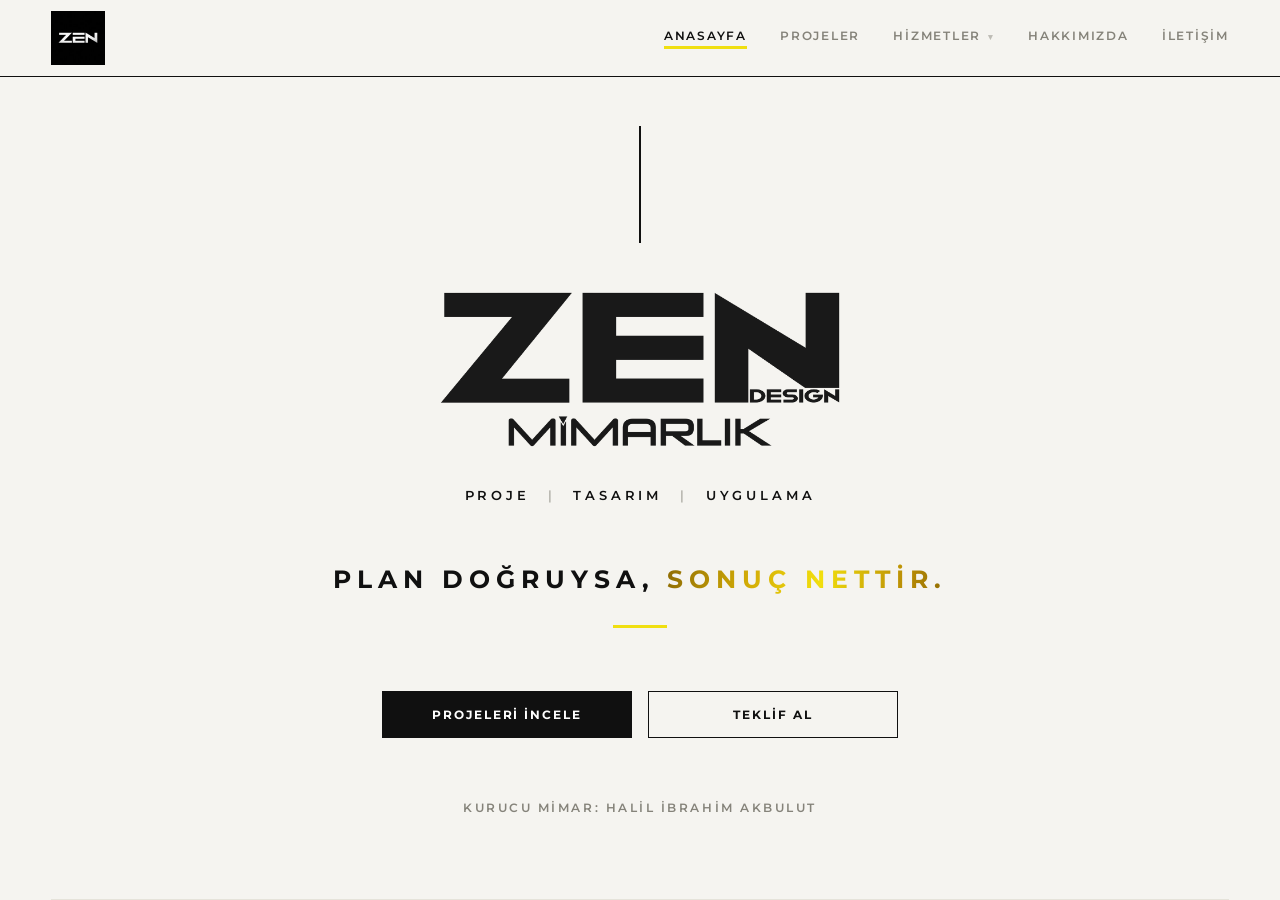
==== commit 8e810649: "Ana sayfa alt başlığı: Proje | Tasarım | Uygulama Co-Authored-By: Claude Opus 5.5 <noreply@anthropic" ====
--- a/index.html
+++ b/index.html
@@ -6,7 +6,7 @@
     <title>ZEN DESIGN | Mimarlık</title>
     <meta
       name="description"
-      content="ZEN DESIGN Mimarlık — Gaziantep merkezli mimarlık, iç mekân tasarımı ve anahtar teslim uygulama."
+      content="ZEN DESIGN Mimarlık — Gaziantep merkezli proje, tasarım ve uygulama."
     />
     <meta name="theme-color" content="#f5f4f0" />
     <meta property="og:type" content="website" />
@@ -14,7 +14,7 @@
     <meta property="og:title" content="ZEN DESIGN Mimarlık" />
     <meta
       property="og:description"
-      content="Gaziantep merkezli mimarlık, iç mekân tasarımı ve anahtar teslim uygulama."
+      content="Gaziantep merkezli proje, tasarım ve uygulama."
     />
     <meta property="og:url" content="https://zendesignmimarlik.com/" />
     <meta property="og:image" content="https://zendesignmimarlik.com/og-image.jpg" />
@@ -62,7 +62,7 @@
             />
           </h1>
           <p class="hero-lead">
-            MİMARLIK <span class="sep" aria-hidden="true">|</span> İÇ MEKAN
+            PROJE <span class="sep" aria-hidden="true">|</span> TASARIM
             <span class="sep" aria-hidden="true">|</span> UYGULAMA
           </p>
 
--- a/styles.css
+++ b/styles.css
@@ -107,7 +107,7 @@
 
 .brand img {
   width: auto;
-  height: 42px;
+  height: 54px;
 }
 
 .brand:hover {
@@ -994,8 +994,14 @@
     min-height: 60px;
   }
 
+  /* backdrop-filter, içindeki fixed menünün viewport yerine
+     header'a sabitlenmesine yol açıyor — mobilde kapat */
+  .site-header {
+    backdrop-filter: none;
+  }
+
   .brand img {
-    height: 32px;
+    height: 44px;
   }
 
   main {
@@ -1015,13 +1021,15 @@
     position: fixed;
     inset: 0;
     width: 100%;
-    background: rgba(245, 244, 240, 0.98);
-    backdrop-filter: blur(8px);
+    background: var(--bg);
     z-index: 28;
     flex-direction: column;
     align-items: center;
     justify-content: center;
+    justify-content: safe center;
     gap: 26px;
+    padding: 80px 0 48px;
+    overflow-y: auto;
     opacity: 0;
     pointer-events: none;
     transition: opacity 280ms ease;
@@ -1148,6 +1156,12 @@
     grid-template-columns: 1fr;
   }
 
+  /* 16px altı font, iOS'ta input odağında otomatik zoom yapar */
+  .form-group input,
+  .form-group textarea {
+    font-size: 16px;
+  }
+
   .site-footer {
     margin-top: 64px;
   }
